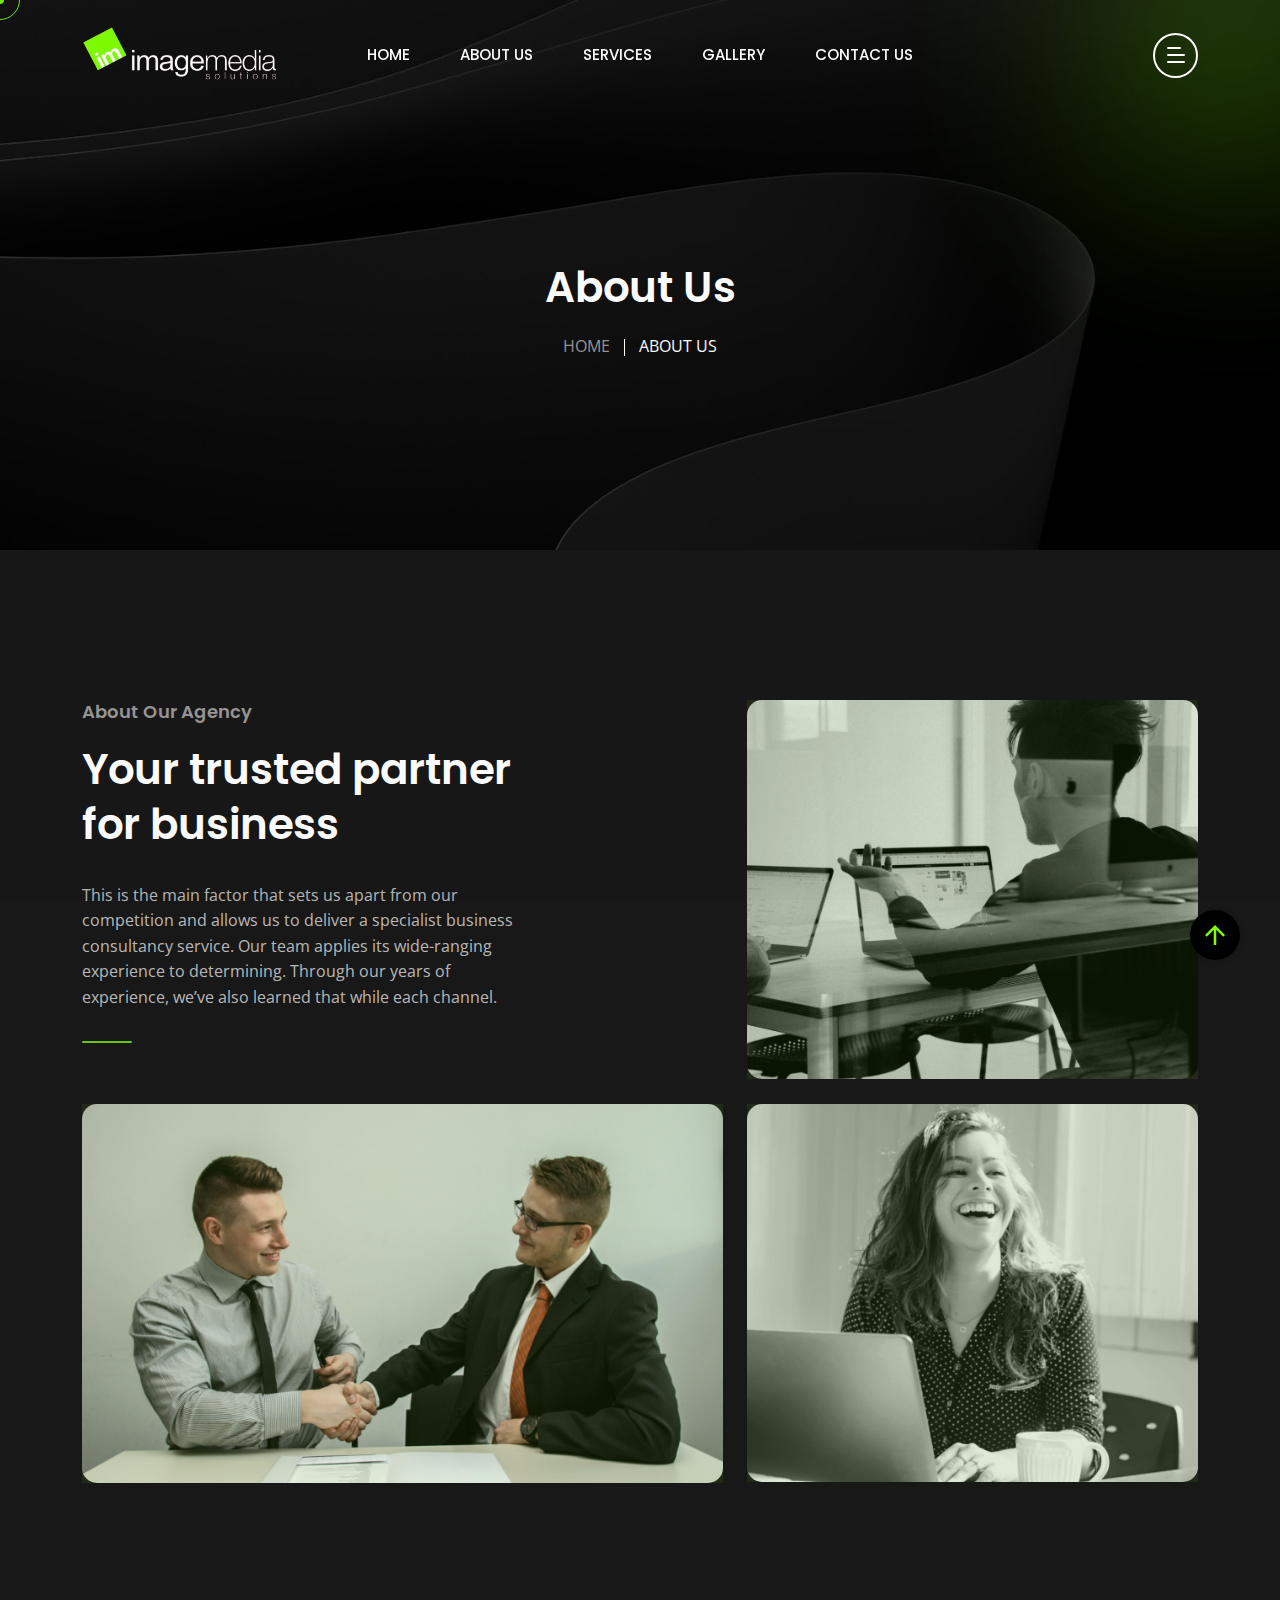
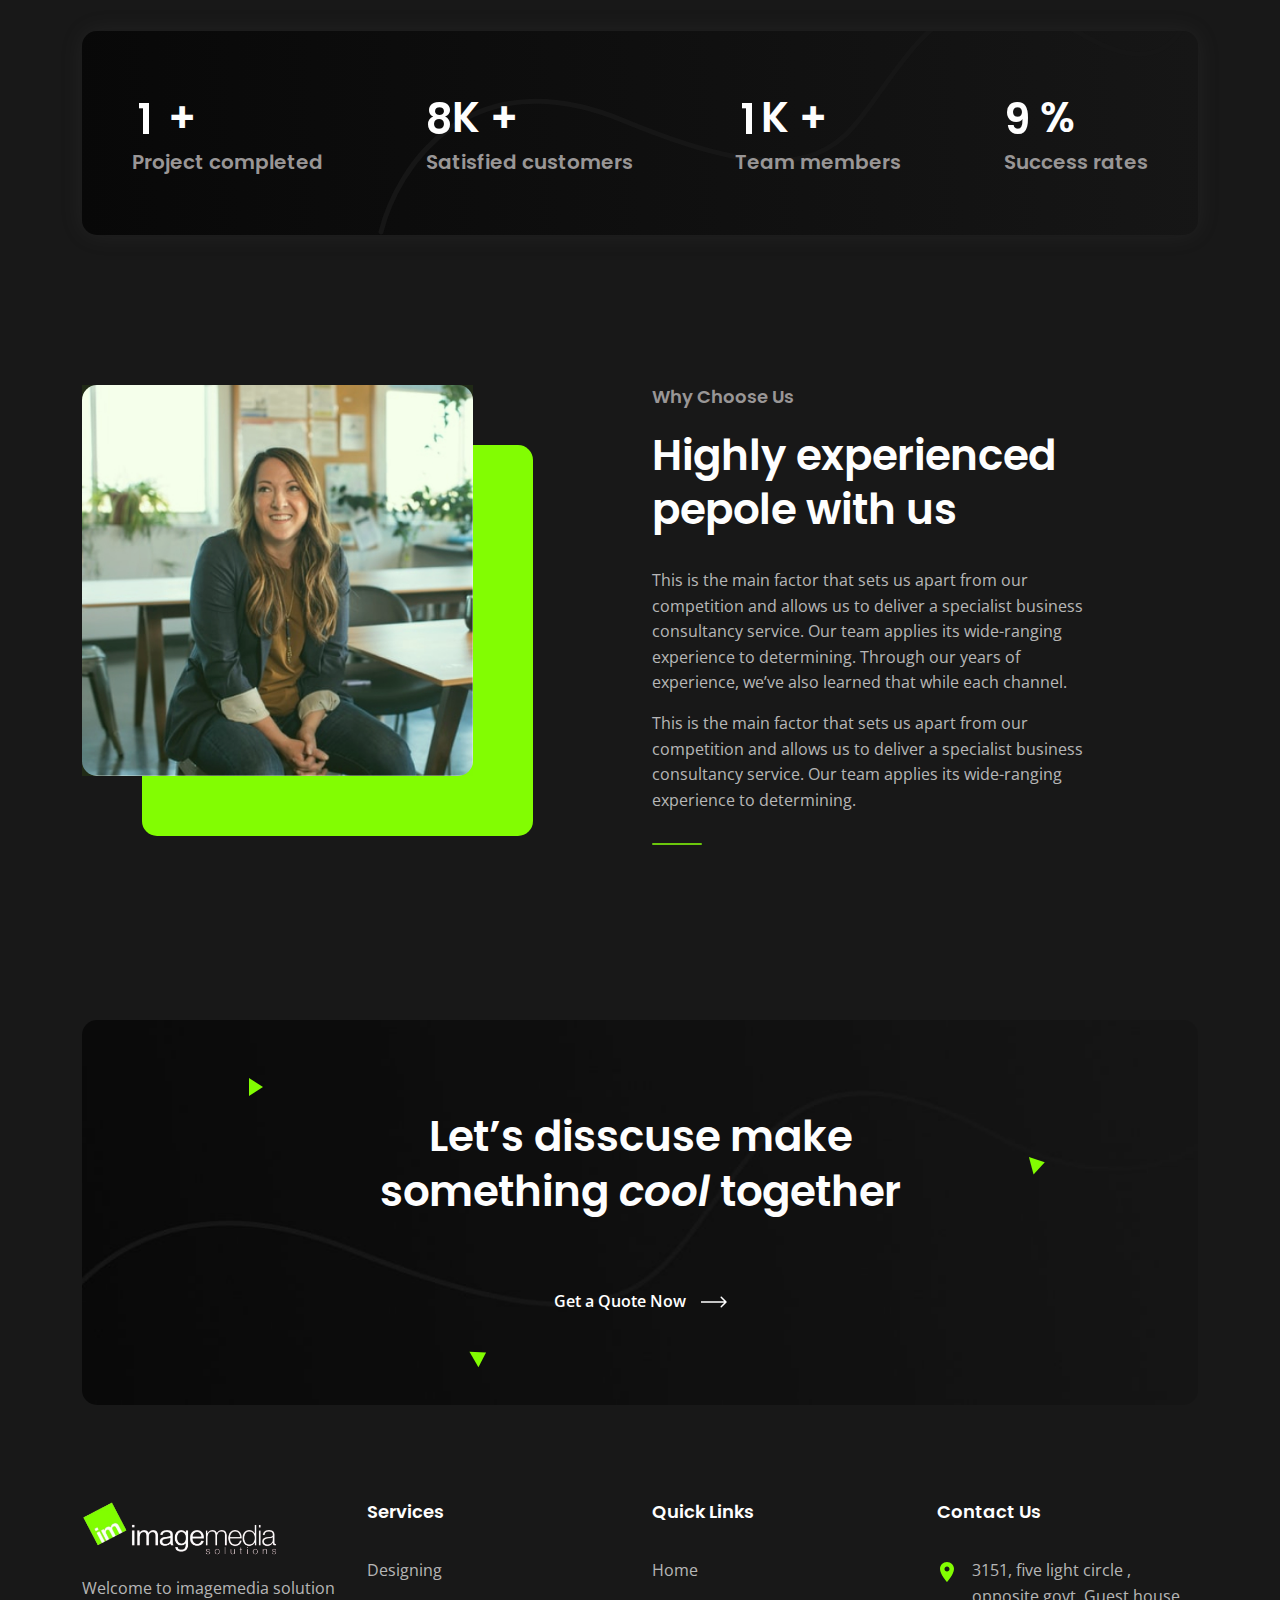
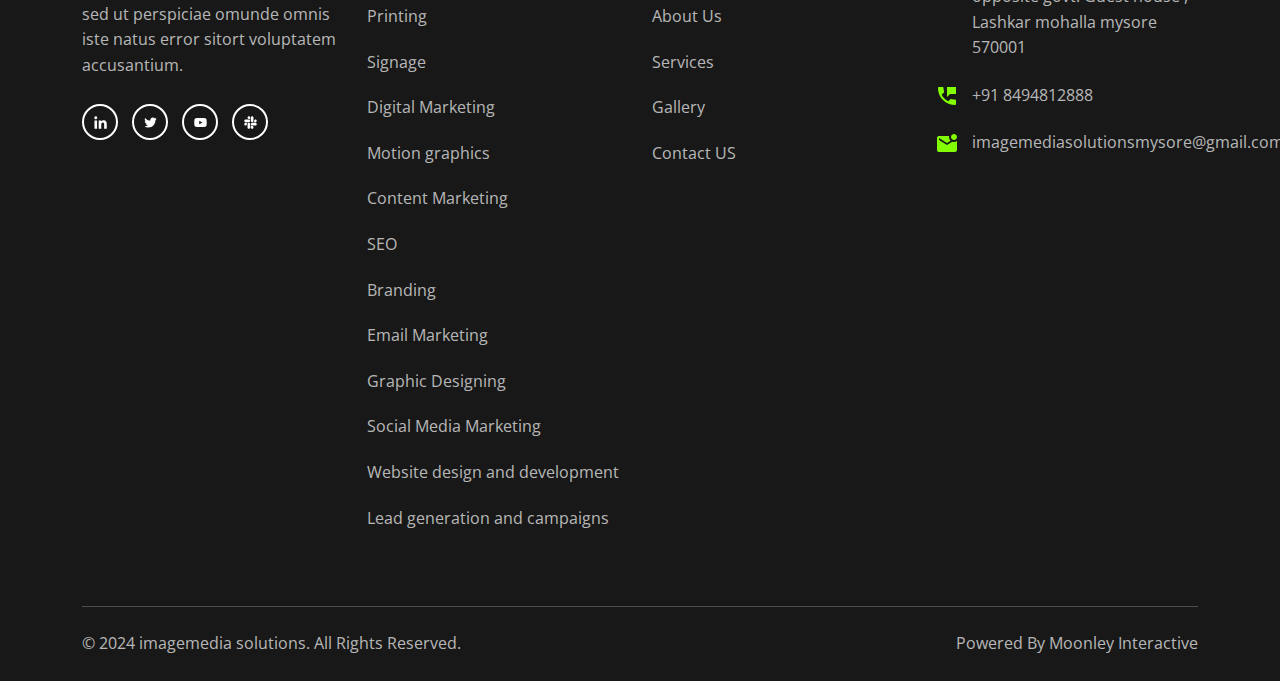
==== about.html @ ae21b02b "first commit" ====
<!DOCTYPE html>
<html class="no-js" lang="en">
  <head>
    <!-- Meta Tags -->
    <meta charset="utf-8">
    <meta http-equiv="x-ua-compatible" content="ie=edge">
    <meta name="viewport" content="width=device-width, initial-scale=1">
    <meta name="author" content="Laralink">
    <!-- Favicon Icon -->
    <link rel="icon" href="assets/img/favicon.png">
    <!-- Site Title -->
    <title>Imagemedia solution</title>
    <link rel="stylesheet" href="assets/css/plugins/bootstrap.min.css">
    <link rel="stylesheet" href="assets/css/plugins/lightgallery.min.css">
    <link rel="stylesheet" href="assets/css/plugins/slick.css">
    <link rel="stylesheet" href="assets/css/plugins/lightgallery.min.css">
    <link rel="stylesheet" href="assets/css/plugins/animate.css">
    <link rel="stylesheet" href="assets/css/style.css">
  </head>
  <body>
    <div class="cs-preloader cs-center">
      <div class="cs-preloader_in"></div>
    </div>
    <!-- Start Header Section -->
    <header class="cs-site_header cs-style1 text-uppercase cs-sticky_header">
        <div class="cs-main_header">
          <div class="container">
            <div class="cs-main_header_in">
              <div class="cs-main_header_left">
                <a class="cs-site_branding" href="index.html">
                  <img src="assets/img/logo_1.png" alt="Logo" />
                </a>
              </div>
              <div class="cs-main_header_center">
                <div class="cs-nav cs-primary_font cs-medium">
                  <ul class="cs-nav_list">
                    <li class="menu-item-children cs-mega_menu">
                      <a href="index.html">Home</a>
                    </li>
                    <li>
                      <a href="about.html">About Us</a>
                    </li>
                    <li class="menu-item-children">
                      <a href="services.html">Services</a>
                    </li>
                    <li class="menu-item-children">
                      <a href="gallery.html">Gallery</a>
                    </li>
                    <li class="menu-item-children">
                      <a href="contact-us.html">Contact Us</a>
                    </li>
                  </ul>
                </div>
              </div>
              <div class="cs-main_header_right">
                <div class="cs-toolbox">
                  <span class="cs-icon_btn">
                    <span class="cs-icon_btn_in">
                      <span></span>
                      <span></span>
                      <span></span>
                      <span></span>
                    </span>
                  </span>
                </div>
              </div>
            </div>
          </div>
        </div>
      </header>
      <div class="cs-side_header">
        <button class="cs-close"></button>
        <div class="cs-side_header_overlay"></div>
        <div class="cs-side_header_in">
          <div class="cs-side_header_shape"></div>
          <a class="cs-site_branding" href="index.html">
            <img src="assets/img/logo_1.png" alt="Logo" />
          </a>
          <div class="cs-side_header_box">
            <h2 class="cs-side_header_heading"> Do you have a project in your <br /> mind? Keep connect us. </h2>
          </div>
          <div class="cs-side_header_box">
            <h3 class="cs-side_header_title cs-primary_color">Contact Us</h3>
            <ul class="cs-contact_info cs-style1 cs-mp0">
              <li>
                <svg width="18" height="18" viewBox="0 0 18 18" fill="none" xmlns="http://www.w3.org/2000/svg">
                  <path d="M17 12.5C15.75 12.5 14.55 12.3 13.43 11.93C13.08 11.82 12.69 11.9 12.41 12.17L10.21 14.37C7.38 12.93 5.06 10.62 3.62 7.79L5.82 5.58C6.1 5.31 6.18 4.92 6.07 4.57C5.7 3.45 5.5 2.25 5.5 1C5.5 0.45 5.05 0 4.5 0H1C0.45 0 0 0.45 0 1C0 10.39 7.61 18 17 18C17.55 18 18 17.55 18 17V13.5C18 12.95 17.55 12.5 17 12.5ZM9 0V10L12 7H18V0H9Z" fill="#82FD02" />
                </svg>
                <span>+91 8494812888</span>
              </li>
              <li>
                <svg width="20" height="18" viewBox="0 0 20 18" fill="none" xmlns="http://www.w3.org/2000/svg">
                  <path d="M20 6.98V16C20 17.1 19.1 18 18 18H2C0.9 18 0 17.1 0 16V4C0 2.9 0.9 2 2 2H12.1C12.04 2.32 12 2.66 12 3C12 4.48 12.65 5.79 13.67 6.71L10 9L2 4V6L10 11L15.3 7.68C15.84 7.88 16.4 8 17 8C18.13 8 19.16 7.61 20 6.98ZM14 3C14 4.66 15.34 6 17 6C18.66 6 20 4.66 20 3C20 1.34 18.66 0 17 0C15.34 0 14 1.34 14 3Z" fill="#82FD02" />
                </svg>
                <span>imagemediasolutionsmysore@gmail.com</span>
              </li>
              <li>
                <svg width="14" height="20" viewBox="0 0 14 20" fill="none" xmlns="http://www.w3.org/2000/svg">
                  <path d="M7 0C3.13 0 0 3.13 0 7C0 12.25 7 20 7 20C7 20 14 12.25 14 7C14 3.13 10.87 0 7 0ZM7 9.5C5.62 9.5 4.5 8.38 4.5 7C4.5 5.62 5.62 4.5 7 4.5C8.38 4.5 9.5 5.62 9.5 7C9.5 8.38 8.38 9.5 7 9.5Z" fill="#82FD02" />
                </svg>
                <span>3151, five light circle , opposite govt. Guest <br /> house , Lashkar mohalla mysore 570001 </span>
              </li>
            </ul>
          </div>
          <div class="cs-side_header_box">
            <div class="cs-social_btns cs-style1">
              <a href="#" class="cs-center">
                <svg width="15" height="15" viewBox="0 0 15 15" fill="none" xmlns="http://www.w3.org/2000/svg">
                  <path d="M4.04799 13.7497H1.45647V5.4043H4.04799V13.7497ZM2.75084 4.2659C1.92215 4.2659 1.25 3.57952 1.25 2.75084C1.25 2.35279 1.40812 1.97105 1.68958 1.68958C1.97105 1.40812 2.35279 1.25 2.75084 1.25C3.14888 1.25 3.53063 1.40812 3.81209 1.68958C4.09355 1.97105 4.25167 2.35279 4.25167 2.75084C4.25167 3.57952 3.57924 4.2659 2.75084 4.2659ZM13.7472 13.7497H11.1613V9.68722C11.1613 8.71903 11.1417 7.4774 9.81389 7.4774C8.46652 7.4774 8.26004 8.5293 8.26004 9.61747V13.7497H5.67132V5.4043H8.15681V6.54269H8.19308C8.53906 5.887 9.38421 5.19503 10.6451 5.19503C13.2679 5.19503 13.75 6.92215 13.75 9.16546V13.7497H13.7472Z" fill="white"></path>
                </svg>
              </a>
              <a href="#" class="cs-center">
                <svg width="13" height="11" viewBox="0 0 13 11" fill="none" xmlns="http://www.w3.org/2000/svg">
                  <path d="M11.4651 2.95396C11.4731 3.065 11.4731 3.17606 11.4731 3.2871C11.4731 6.67383 8.89535 10.5761 4.18402 10.5761C2.73255 10.5761 1.38421 10.1557 0.25 9.42608C0.456226 9.44986 0.654494 9.4578 0.868655 9.4578C2.06629 9.4578 3.16879 9.0533 4.04918 8.36326C2.92291 8.33946 1.97906 7.60183 1.65386 6.5866C1.81251 6.61038 1.97112 6.62624 2.1377 6.62624C2.36771 6.62624 2.59774 6.59451 2.81188 6.53901C1.63802 6.30105 0.757595 5.26996 0.757595 4.02472V3.99301C1.09864 4.18336 1.49524 4.30233 1.91558 4.31818C1.22554 3.85814 0.773464 3.07294 0.773464 2.1846C0.773464 1.70872 0.900344 1.27249 1.12244 0.891774C2.38355 2.44635 4.27919 3.46156 6.40481 3.57262C6.36516 3.38226 6.34136 3.184 6.34136 2.9857C6.34136 1.57388 7.4835 0.423828 8.90323 0.423828C9.64086 0.423828 10.3071 0.733156 10.7751 1.23284C11.354 1.1218 11.9093 0.907643 12.401 0.614185C12.2106 1.20906 11.8061 1.70875 11.2748 2.02598C11.7903 1.97049 12.29 1.82769 12.75 1.62942C12.4011 2.13702 11.9648 2.5891 11.4651 2.95396V2.95396Z" fill="white"></path>
                </svg>
              </a>
              <a href="#" class="cs-center">
                <svg width="13" height="9" viewBox="0 0 13 9" fill="none" xmlns="http://www.w3.org/2000/svg">
                  <path d="M12.4888 1.48066C12.345 0.939353 11.9215 0.513038 11.3837 0.368362C10.4089 0.105469 6.5 0.105469 6.5 0.105469C6.5 0.105469 2.59116 0.105469 1.61633 0.368362C1.07853 0.513061 0.65496 0.939353 0.5112 1.48066C0.25 2.4618 0.25 4.50887 0.25 4.50887C0.25 4.50887 0.25 6.55595 0.5112 7.53709C0.65496 8.0784 1.07853 8.48695 1.61633 8.63163C2.59116 8.89452 6.5 8.89452 6.5 8.89452C6.5 8.89452 10.4088 8.89452 11.3837 8.63163C11.9215 8.48695 12.345 8.0784 12.4888 7.53709C12.75 6.55595 12.75 4.50887 12.75 4.50887C12.75 4.50887 12.75 2.4618 12.4888 1.48066V1.48066ZM5.22158 6.36746V2.65029L8.48861 4.50892L5.22158 6.36746V6.36746Z" fill="white"></path>
                </svg>
              </a>
              <a href="#" class="cs-center">
                <svg width="13" height="13" viewBox="0 0 13 13" fill="none" xmlns="http://www.w3.org/2000/svg">
                  <path d="M2.87612 8.149C2.87612 8.87165 2.28571 9.46205 1.56306 9.46205C0.840402 9.46205 0.25 8.87165 0.25 8.149C0.25 7.42634 0.840402 6.83594 1.56306 6.83594H2.87612V8.149ZM3.53795 8.149C3.53795 7.42634 4.12835 6.83594 4.851 6.83594C5.57366 6.83594 6.16406 7.42634 6.16406 8.149V11.4369C6.16406 12.1596 5.57366 12.75 4.851 12.75C4.12835 12.75 3.53795 12.1596 3.53795 11.4369V8.149ZM4.851 2.87612C4.12835 2.87612 3.53795 2.28571 3.53795 1.56306C3.53795 0.840402 4.12835 0.25 4.851 0.25C5.57366 0.25 6.16406 0.840402 6.16406 1.56306V2.87612H4.851V2.87612ZM4.851 3.53795C5.57366 3.53795 6.16406 4.12835 6.16406 4.851C6.16406 5.57366 5.57366 6.16406 4.851 6.16406H1.56306C0.840402 6.16406 0.25 5.57366 0.25 4.851C0.25 4.12835 0.840402 3.53795 1.56306 3.53795H4.851V3.53795ZM10.1239 4.851C10.1239 4.12835 10.7143 3.53795 11.4369 3.53795C12.1596 3.53795 12.75 4.12835 12.75 4.851C12.75 5.57366 12.1596 6.16406 11.4369 6.16406H10.1239V4.851V4.851ZM9.46205 4.851C9.46205 5.57366 8.87165 6.16406 8.149 6.16406C7.42634 6.16406 6.83594 5.57366 6.83594 4.851V1.56306C6.83594 0.840402 7.42634 0.25 8.149 0.25C8.87165 0.25 9.46205 0.840402 9.46205 1.56306V4.851V4.851ZM8.149 10.1239C8.87165 10.1239 9.46205 10.7143 9.46205 11.4369C9.46205 12.1596 8.87165 12.75 8.149 12.75C7.42634 12.75 6.83594 12.1596 6.83594 11.4369V10.1239H8.149ZM8.149 9.46205C7.42634 9.46205 6.83594 8.87165 6.83594 8.149C6.83594 7.42634 7.42634 6.83594 8.149 6.83594H11.4369C12.1596 6.83594 12.75 7.42634 12.75 8.149C12.75 8.87165 12.1596 9.46205 11.4369 9.46205H8.149Z" fill="white"></path>
                </svg>
              </a>
            </div>
          </div>
        </div>
      </div>
      <!-- End Header Section -->
    <!-- Start Hero -->
    <div class="cs-page_heading cs-style1 cs-center text-center cs-bg" data-src="assets/img/about_hero_bg.jpeg">
      <div class="container">
        <div class="cs-page_heading_in">
          <h1 class="cs-page_title cs-font_50 cs-white_color">About Us</h1>
          <ol class="breadcrumb text-uppercase">
            <li class="breadcrumb-item">
              <a href="index.html">Home</a>
            </li>
            <li class="breadcrumb-item active">About Us</li>
          </ol>
        </div>
      </div>
    </div>
    <!-- End Hero -->
    <div class="cs-height_150 cs-height_lg_80"></div>
    <section>
      <div class="container">
        <div class="row">
          <div class="col-xl-5 col-lg-7">
            <div class="cs-section_heading cs-style1">
              <h3 class="cs-section_subtitle">About Our Agency</h3>
              <h2 class="cs-section_title">Your trusted partner <br>for business </h2>
              <div class="cs-height_30 cs-height_lg_20"></div>
              <p class="cs-m0">This is the main factor that sets us apart from our competition and allows us to deliver a specialist business consultancy service. Our team applies its wide-ranging experience to determining. Through our years of experience, we’ve also learned that while each channel.</p>
              <div class="cs-height_30 cs-height_lg_30"></div>
              <div class="cs-separator cs-accent_bg"></div>
              <div class="cs-height_25 cs-height_lg_40"></div>
            </div>
          </div>
          <div class="col-lg-5 offset-xl-2">
            <div class="position-relative">
            <div class="cs-service_hover"></div>
            <img src="assets/img/about_img_1.jpeg" alt="" class="w-100 cs-radius_15">
            </div>
            <div class="cs-height_25 cs-height_lg_25"></div>
          </div>
          <div class="col-lg-7">
            <div class="position-relative">
            <div class="cs-service_hover"></div>
            <img src="assets/img/about_img_2.jpeg" alt="" class="w-100 cs-radius_15">
            </div>
            <div class="cs-height_25 cs-height_lg_25"></div>
          </div>
          <div class="col-lg-5">
            <div class="position-relative">
            <div class="cs-service_hover"></div>
            <img src="assets/img/about_img_3.jpeg" alt="" class="w-100 cs-radius_15">
            </div>
            <div class="cs-height_25 cs-height_lg_25"></div>
          </div>
        </div>
      </div>
    </section>
    <div class="cs-height_75 cs-height_lg_55"></div>
    <!-- Start FunFact -->
    <section>
    <div class="container">
        <div class="cs-height_150 cs-height_lg_80"></div>
        <div class="cs-funfact_wrap_2 cs-type1">
        <div class="cs-funfact_shape" data-src="assets/img/funfact_shape_bg.svg" style="background-image: url(&quot;assets/img/funfact_shape_bg.svg&quot;);"></div>
        <div class="cs-funfacts">
            <div>
            <div class="cs-funfact cs-style2">
                <div class="cs-funfact_number cs-primary_font cs-semi_bold cs-primary_color"><span data-count-to="100" class="odometer odometer-auto-theme"><div class="odometer-inside"><span class="odometer-digit"><span class="odometer-digit-spacer">8</span><span class="odometer-digit-inner"><span class="odometer-ribbon"><span class="odometer-ribbon-inner"><span class="odometer-value">1</span></span></span></span></span><span class="odometer-digit"><span class="odometer-digit-spacer">8</span><span class="odometer-digit-inner"><span class="odometer-ribbon"><span class="odometer-ribbon-inner"><span class="odometer-value">0</span></span></span></span></span><span class="odometer-digit"><span class="odometer-digit-spacer">8</span><span class="odometer-digit-inner"><span class="odometer-ribbon"><span class="odometer-ribbon-inner"><span class="odometer-value">0</span></span></span></span></span></div></span> <span class="cs-plus">+</span></div>
                <h3 class="cs-funfact_title">Project completed</h3>
            </div>
            </div>
            <div>
            <div class="cs-funfact cs-style2">
                <div class="cs-funfact_number cs-primary_font cs-semi_bold cs-primary_color"><span data-count-to="80" class="odometer odometer-auto-theme"><div class="odometer-inside"><span class="odometer-digit"><span class="odometer-digit-spacer">8</span><span class="odometer-digit-inner"><span class="odometer-ribbon"><span class="odometer-ribbon-inner"><span class="odometer-value">8</span></span></span></span></span><span class="odometer-digit"><span class="odometer-digit-spacer">8</span><span class="odometer-digit-inner"><span class="odometer-ribbon"><span class="odometer-ribbon-inner"><span class="odometer-value">0</span></span></span></span></span></div></span>K <span class="cs-plus">+</span></div>
                <h3 class="cs-funfact_title">Satisfied customers</h3>
            </div>
            </div>
            <div>
            <div class="cs-funfact cs-style2">
                <div class="cs-funfact_number cs-primary_font cs-semi_bold cs-primary_color"><span data-count-to="130" class="odometer odometer-auto-theme"><div class="odometer-inside"><span class="odometer-digit"><span class="odometer-digit-spacer">8</span><span class="odometer-digit-inner"><span class="odometer-ribbon"><span class="odometer-ribbon-inner"><span class="odometer-value">1</span></span></span></span></span><span class="odometer-digit"><span class="odometer-digit-spacer">8</span><span class="odometer-digit-inner"><span class="odometer-ribbon"><span class="odometer-ribbon-inner"><span class="odometer-value">3</span></span></span></span></span><span class="odometer-digit"><span class="odometer-digit-spacer">8</span><span class="odometer-digit-inner"><span class="odometer-ribbon"><span class="odometer-ribbon-inner"><span class="odometer-value">0</span></span></span></span></span></div></span>K <span class="cs-plus">+</span></div>
                <h3 class="cs-funfact_title">Team members</h3>
            </div>
            </div>
            <div>
            <div class="cs-funfact cs-style2">
                <div class="cs-funfact_number cs-primary_font cs-semi_bold cs-primary_color"><span data-count-to="99" class="odometer odometer-auto-theme"><div class="odometer-inside"><span class="odometer-digit"><span class="odometer-digit-spacer">8</span><span class="odometer-digit-inner"><span class="odometer-ribbon"><span class="odometer-ribbon-inner"><span class="odometer-value">9</span></span></span></span></span><span class="odometer-digit"><span class="odometer-digit-spacer">8</span><span class="odometer-digit-inner"><span class="odometer-ribbon"><span class="odometer-ribbon-inner"><span class="odometer-value">9</span></span></span></span></span></div></span> <span class="cs-plus">%</span></div>
                <h3 class="cs-funfact_title">Success rates</h3>
            </div>
            </div>
        </div>
        </div>
    </div>
      </section>
    <!-- End FunFact -->
    <div class="cs-height_150 cs-height_lg_80"></div>
    <!-- Start Why Choose -->
    <section>
      <div class="container">
        <div class="row">
          <div class="col-xl-5 col-lg-6">
            <div class="cs-image_layer cs-style1">
              <div class="cs-image_layer_in">
                <img src="assets/img/about_img_4.jpeg" alt="Image" class="w-100 cs-radius_15">
                <div class="cs-service_hover"></div>
              </div>
            </div>
            <div class="cs-height_0 cs-height_lg_40"></div>
          </div>
          <div class="col-xl-5 offset-xl-1 col-lg-6">
            <div class="cs-section_heading cs-style1">
              <h3 class="cs-section_subtitle">Why Choose Us</h3>
              <h2 class="cs-section_title">Highly experienced pepole with us</h2>
              <div class="cs-height_30 cs-height_lg_20"></div>
              <p class="cs-m0">This is the main factor that sets us apart from our competition and allows us to deliver a specialist business consultancy service. Our team applies its wide-ranging experience to determining. Through our years of experience, we’ve also learned that while each channel.</p>
              <div class="cs-height_15 cs-height_lg_15"></div>
              <p class="cs-m0">This is the main factor that sets us apart from our competition and allows us to deliver a specialist business consultancy service. Our team applies its wide-ranging experience to determining.</p>
              <div class="cs-height_30 cs-height_lg_30"></div>
              <div class="cs-separator cs-accent_bg"></div>
              <div class="cs-height_25 cs-height_lg_0"></div>
            </div>
          </div>
        </div>
      </div>
    </section>
    <!-- End Why Choose -->
    <div class="cs-height_150 cs-height_lg_80"></div>
    <!-- Start CTA -->
    <section>
      <div class="container">
        <div class="cs-cta cs-style1 cs-bg text-center cs-shape_wrap_1 cs-position_1" data-src="assets/img/cta_bg.jpeg">
          <div class="cs-shape_1"></div>
          <div class="cs-shape_1"></div>
          <div class="cs-shape_1"></div>
          <div class="cs-cta_in">
            <h2 class="cs-cta_title cs-semi_bold cs-m0">Let’s disscuse make <br>something <i>cool</i> together </h2>
            <div class="cs-height_70 cs-height_lg_30"></div>
            <a href="contact.html" class="cs-text_btn">
              <span>Get a Quote Now</span>
              <svg width="26" height="12" viewBox="0 0 26 12" fill="none" xmlns="http://www.w3.org/2000/svg">
                <path d="M25.5307 6.53033C25.8236 6.23744 25.8236 5.76256 25.5307 5.46967L20.7577 0.696699C20.4648 0.403806 19.99 0.403806 19.6971 0.696699C19.4042 0.989593 19.4042 1.46447 19.6971 1.75736L23.9397 6L19.6971 10.2426C19.4042 10.5355 19.4042 11.0104 19.6971 11.3033C19.99 11.5962 20.4648 11.5962 20.7577 11.3033L25.5307 6.53033ZM0.000366211 6.75H25.0004V5.25H0.000366211V6.75Z" fill="currentColor" />
              </svg>
            </a>
          </div>
        </div>
      </div>
    </section>
    <!-- End CTA -->
    <!-- Start Footer -->
    <footer class="cs-fooer">
        <div class="cs-fooer_main">
          <div class="container">
            <div class="row">
              <div class="col-lg-3 col-sm-6">
                <div class="cs-footer_item">
                  <div class="cs-site_branding">
                    <img class="img-fluid" src="assets/img/logo_1.png" alt="" />
                    <p class="mt-3"> Welcome to imagemedia solution sed ut perspiciae omunde omnis iste natus error sitort voluptatem accusantium. </p>
                  </div>
                  <div class="cs-social_btns cs-style1 mt-1">
                    <a href="#" class="cs-center">
                      <svg width="15" height="15" viewBox="0 0 15 15" fill="none" xmlns="http://www.w3.org/2000/svg">
                        <path d="M4.04799 13.7497H1.45647V5.4043H4.04799V13.7497ZM2.75084 4.2659C1.92215 4.2659 1.25 3.57952 1.25 2.75084C1.25 2.35279 1.40812 1.97105 1.68958 1.68958C1.97105 1.40812 2.35279 1.25 2.75084 1.25C3.14888 1.25 3.53063 1.40812 3.81209 1.68958C4.09355 1.97105 4.25167 2.35279 4.25167 2.75084C4.25167 3.57952 3.57924 4.2659 2.75084 4.2659ZM13.7472 13.7497H11.1613V9.68722C11.1613 8.71903 11.1417 7.4774 9.81389 7.4774C8.46652 7.4774 8.26004 8.5293 8.26004 9.61747V13.7497H5.67132V5.4043H8.15681V6.54269H8.19308C8.53906 5.887 9.38421 5.19503 10.6451 5.19503C13.2679 5.19503 13.75 6.92215 13.75 9.16546V13.7497H13.7472Z" fill="white" />
                      </svg>
                    </a>
                    <a href="#" class="cs-center">
                      <svg width="13" height="11" viewBox="0 0 13 11" fill="none" xmlns="http://www.w3.org/2000/svg">
                        <path d="M11.4651 2.95396C11.4731 3.065 11.4731 3.17606 11.4731 3.2871C11.4731 6.67383 8.89535 10.5761 4.18402 10.5761C2.73255 10.5761 1.38421 10.1557 0.25 9.42608C0.456226 9.44986 0.654494 9.4578 0.868655 9.4578C2.06629 9.4578 3.16879 9.0533 4.04918 8.36326C2.92291 8.33946 1.97906 7.60183 1.65386 6.5866C1.81251 6.61038 1.97112 6.62624 2.1377 6.62624C2.36771 6.62624 2.59774 6.59451 2.81188 6.53901C1.63802 6.30105 0.757595 5.26996 0.757595 4.02472V3.99301C1.09864 4.18336 1.49524 4.30233 1.91558 4.31818C1.22554 3.85814 0.773464 3.07294 0.773464 2.1846C0.773464 1.70872 0.900344 1.27249 1.12244 0.891774C2.38355 2.44635 4.27919 3.46156 6.40481 3.57262C6.36516 3.38226 6.34136 3.184 6.34136 2.9857C6.34136 1.57388 7.4835 0.423828 8.90323 0.423828C9.64086 0.423828 10.3071 0.733156 10.7751 1.23284C11.354 1.1218 11.9093 0.907643 12.401 0.614185C12.2106 1.20906 11.8061 1.70875 11.2748 2.02598C11.7903 1.97049 12.29 1.82769 12.75 1.62942C12.4011 2.13702 11.9648 2.5891 11.4651 2.95396V2.95396Z" fill="white" />
                      </svg>
                    </a>
                    <a href="#" class="cs-center">
                      <svg width="13" height="9" viewBox="0 0 13 9" fill="none" xmlns="http://www.w3.org/2000/svg">
                        <path d="M12.4888 1.48066C12.345 0.939353 11.9215 0.513038 11.3837 0.368362C10.4089 0.105469 6.5 0.105469 6.5 0.105469C6.5 0.105469 2.59116 0.105469 1.61633 0.368362C1.07853 0.513061 0.65496 0.939353 0.5112 1.48066C0.25 2.4618 0.25 4.50887 0.25 4.50887C0.25 4.50887 0.25 6.55595 0.5112 7.53709C0.65496 8.0784 1.07853 8.48695 1.61633 8.63163C2.59116 8.89452 6.5 8.89452 6.5 8.89452C6.5 8.89452 10.4088 8.89452 11.3837 8.63163C11.9215 8.48695 12.345 8.0784 12.4888 7.53709C12.75 6.55595 12.75 4.50887 12.75 4.50887C12.75 4.50887 12.75 2.4618 12.4888 1.48066V1.48066ZM5.22158 6.36746V2.65029L8.48861 4.50892L5.22158 6.36746V6.36746Z" fill="white" />
                      </svg>
                    </a>
                    <a href="#" class="cs-center">
                      <svg width="13" height="13" viewBox="0 0 13 13" fill="none" xmlns="http://www.w3.org/2000/svg">
                        <path d="M2.87612 8.149C2.87612 8.87165 2.28571 9.46205 1.56306 9.46205C0.840402 9.46205 0.25 8.87165 0.25 8.149C0.25 7.42634 0.840402 6.83594 1.56306 6.83594H2.87612V8.149ZM3.53795 8.149C3.53795 7.42634 4.12835 6.83594 4.851 6.83594C5.57366 6.83594 6.16406 7.42634 6.16406 8.149V11.4369C6.16406 12.1596 5.57366 12.75 4.851 12.75C4.12835 12.75 3.53795 12.1596 3.53795 11.4369V8.149ZM4.851 2.87612C4.12835 2.87612 3.53795 2.28571 3.53795 1.56306C3.53795 0.840402 4.12835 0.25 4.851 0.25C5.57366 0.25 6.16406 0.840402 6.16406 1.56306V2.87612H4.851V2.87612ZM4.851 3.53795C5.57366 3.53795 6.16406 4.12835 6.16406 4.851C6.16406 5.57366 5.57366 6.16406 4.851 6.16406H1.56306C0.840402 6.16406 0.25 5.57366 0.25 4.851C0.25 4.12835 0.840402 3.53795 1.56306 3.53795H4.851V3.53795ZM10.1239 4.851C10.1239 4.12835 10.7143 3.53795 11.4369 3.53795C12.1596 3.53795 12.75 4.12835 12.75 4.851C12.75 5.57366 12.1596 6.16406 11.4369 6.16406H10.1239V4.851V4.851ZM9.46205 4.851C9.46205 5.57366 8.87165 6.16406 8.149 6.16406C7.42634 6.16406 6.83594 5.57366 6.83594 4.851V1.56306C6.83594 0.840402 7.42634 0.25 8.149 0.25C8.87165 0.25 9.46205 0.840402 9.46205 1.56306V4.851V4.851ZM8.149 10.1239C8.87165 10.1239 9.46205 10.7143 9.46205 11.4369C9.46205 12.1596 8.87165 12.75 8.149 12.75C7.42634 12.75 6.83594 12.1596 6.83594 11.4369V10.1239H8.149ZM8.149 9.46205C7.42634 9.46205 6.83594 8.87165 6.83594 8.149C6.83594 7.42634 7.42634 6.83594 8.149 6.83594H11.4369C12.1596 6.83594 12.75 7.42634 12.75 8.149C12.75 8.87165 12.1596 9.46205 11.4369 9.46205H8.149Z" fill="white" />
                      </svg>
                    </a>
                  </div>
                </div>
              </div>
              <div class="col-lg-3 col-sm-6">
                <div class="cs-footer_item">
                  <h2 class="cs-widget_title">Services</h2>
                  <ul class="cs-menu_widget cs-mp0">
                    <li>
                      <a href="#">Designing</a>
                    </li>
                    <li>
                      <a href="#">Printing</a>
                    </li>
                    <li>
                      <a href="#">Signage</a>
                    </li>
                    <li>
                      <a href="#">Digital Marketing</a>
                    </li>
                    <li>
                      <a href="#">Motion graphics</a>
                    </li>
                    <li>
                      <a href="#">Content Marketing</a>
                    </li>
                    <li>
                      <a href="#">SEO</a>
                    </li>
                    <li>
                      <a href="#">Branding</a>
                    </li>
                    <li>
                      <a href="#">Email Marketing</a>
                    </li>
                    <li>
                      <a href="#">Graphic Designing</a>
                    </li>
                    <li>
                      <a href="#">Social Media Marketing</a>
                    </li>
                    <li>
                      <a href="#">Website design and development</a>
                    </li>
                    <li>
                      <a href="#">Lead generation and campaigns</a>
                    </li>
                  </ul>
                </div>
              </div>
              <div class="col-lg-3 col-sm-6">
                  <div class="cs-footer_item">
                    <h2 class="cs-widget_title">Quick Links</h2>
                    <ul class="cs-menu_widget cs-mp0">
                      <li>
                        <a href="index.html">Home</a>
                      </li>
                      <li>
                        <a href="about-us.html">About Us</a>
                      </li>
                      <li>
                        <a href="services.html">Services</a>
                      </li>
                      <li>
                        <a href="gallery.html">Gallery</a>
                      </li>
                      <li>
                          <a href="contact-us.html">Contact US</a>
                        </li>
                    </ul>
                  </div>
                </div>
              <div class="col-lg-3 col-sm-6">
                  <div class="cs-footer_item">
                    <h2 class="cs-widget_title">Contact Us</h2>
                    <ul class="cs-contact_info cs-style1 cs-mp0">
                      <li>
                        <svg width="14" height="20" viewBox="0 0 14 20" fill="none" xmlns="http://www.w3.org/2000/svg">
                          <path d="M7 0C3.13 0 0 3.13 0 7C0 12.25 7 20 7 20C7 20 14 12.25 14 7C14 3.13 10.87 0 7 0ZM7 9.5C5.62 9.5 4.5 8.38 4.5 7C4.5 5.62 5.62 4.5 7 4.5C8.38 4.5 9.5 5.62 9.5 7C9.5 8.38 8.38 9.5 7 9.5Z" fill="#82FD02"></path>
                        </svg>
                        <span>3151, five light circle , opposite govt. Guest house , Lashkar mohalla mysore 570001 </span>
                      </li>
                      <li>
                        <svg width="18" height="18" viewBox="0 0 18 18" fill="none" xmlns="http://www.w3.org/2000/svg">
                          <path d="M17 12.5C15.75 12.5 14.55 12.3 13.43 11.93C13.08 11.82 12.69 11.9 12.41 12.17L10.21 14.37C7.38 12.93 5.06 10.62 3.62 7.79L5.82 5.58C6.1 5.31 6.18 4.92 6.07 4.57C5.7 3.45 5.5 2.25 5.5 1C5.5 0.45 5.05 0 4.5 0H1C0.45 0 0 0.45 0 1C0 10.39 7.61 18 17 18C17.55 18 18 17.55 18 17V13.5C18 12.95 17.55 12.5 17 12.5ZM9 0V10L12 7H18V0H9Z" fill="#82FD02"></path>
                        </svg>
                        <span>+91 8494812888</span>
                      </li>
                      <li>
                        <svg width="20" height="18" viewBox="0 0 20 18" fill="none" xmlns="http://www.w3.org/2000/svg">
                          <path d="M20 6.98V16C20 17.1 19.1 18 18 18H2C0.9 18 0 17.1 0 16V4C0 2.9 0.9 2 2 2H12.1C12.04 2.32 12 2.66 12 3C12 4.48 12.65 5.79 13.67 6.71L10 9L2 4V6L10 11L15.3 7.68C15.84 7.88 16.4 8 17 8C18.13 8 19.16 7.61 20 6.98ZM14 3C14 4.66 15.34 6 17 6C18.66 6 20 4.66 20 3C20 1.34 18.66 0 17 0C15.34 0 14 1.34 14 3Z" fill="#82FD02"></path>
                        </svg>
                        <span>imagemediasolutionsmysore@gmail.com</span>
                      </li>
                    </ul>
                  </div>
                </div>
            </div>
          </div>
        </div>
        <div class="container">
          <div class="cs-bottom_footer">
            <div class="cs-bottom_footer_left">
              <div class="cs-copyright">© 2024 imagemedia solutions. All Rights Reserved.</div>
            </div>
            <div class="cs-bottom_footer_right">
              <ul class="cs-footer_links cs-mp0">
                <li>
                  <a href="#">Powered By Moonley Interactive</a>
                </li>
              </ul>
            </div>
          </div>
        </div>
      </footer>
      <!-- End Footer -->
    <span class="cs-scrollup">
      <svg width="20" height="20" viewBox="0 0 20 20" fill="none" xmlns="http://www.w3.org/2000/svg">
        <path d="M0 10L1.7625 11.7625L8.75 4.7875V20H11.25V4.7875L18.225 11.775L20 10L10 0L0 10Z" fill="currentColor" />
      </svg>
    </span>

    <!-- Script -->
    <script src="assets/js/plugins/jquery-3.6.0.min.js"></script>
    <script src="assets/js/plugins/isotope.pkg.min.js"></script>
    <script src="assets/js/plugins/jquery.slick.min.js"></script>
    <script src="assets/js/plugins/jquery.counter.min.js"></script>
    <script src="assets/js/plugins/lightgallery.min.js"></script>
    <script src="assets/js/plugins/wow.min.js"></script>
    <script src="assets/js/plugins/gsap.min.js"></script>
    <script src="assets/js/main.js"></script>
  </body>
</html>
---- assets/css/plugins/lightgallery.min.css ----
.lg-sub-html,
.lg-toolbar {
  background-color: transparent;
}
@font-face {
  font-family: lg;
  src: url(../../fonts/lg.eot?n1z373);
  src: url(../../fonts/lg.eot?#iefixn1z373) format("embedded-opentype"),
    url(../../fonts/lg.woff?n1z373) format("woff"),
    url(../../fonts/lg.ttf?n1z373) format("truetype"),
    url(../../fonts/lg.svg?n1z373#lg) format("svg");
  font-weight: 400;
  font-style: normal;
}
.lg-icon {
  font-family: lg;
  speak: none;
  font-style: normal;
  font-weight: 400;
  font-variant: normal;
  text-transform: none;
  line-height: 1;
  -webkit-font-smoothing: antialiased;
  -moz-osx-font-smoothing: grayscale;
}
.lg-actions .lg-next,
.lg-actions .lg-prev {
  background-color: transparent;
  border-radius: 2px;
  color: #111;
  cursor: pointer;
  display: block;
  font-size: 22px;
  margin-top: -10px;
  padding: 8px 10px 9px;
  position: absolute;
  top: 50%;
  z-index: 1080;
  border: none;
  outline: 0;
}
.lg-actions .lg-next.disabled,
.lg-actions .lg-prev.disabled {
  pointer-events: none;
  opacity: 0.5;
}
.lg-actions .lg-next:hover,
.lg-actions .lg-prev:hover {
  color: rgba(17, 17, 17, 0.7);
}
.lg-actions .lg-next {
  right: 20px;
}
.lg-actions .lg-next:before {
  content: "\e095";
}
.lg-actions .lg-prev {
  left: 20px;
}
.lg-actions .lg-prev:after {
  content: "\e094";
}
@-webkit-keyframes lg-right-end {
  0%,
  100% {
    left: 0;
  }
  50% {
    left: -30px;
  }
}
@-moz-keyframes lg-right-end {
  0%,
  100% {
    left: 0;
  }
  50% {
    left: -30px;
  }
}
@-ms-keyframes lg-right-end {
  0%,
  100% {
    left: 0;
  }
  50% {
    left: -30px;
  }
}
@keyframes lg-right-end {
  0%,
  100% {
    left: 0;
  }
  50% {
    left: -30px;
  }
}
@-webkit-keyframes lg-left-end {
  0%,
  100% {
    left: 0;
  }
  50% {
    left: 30px;
  }
}
@-moz-keyframes lg-left-end {
  0%,
  100% {
    left: 0;
  }
  50% {
    left: 30px;
  }
}
@-ms-keyframes lg-left-end {
  0%,
  100% {
    left: 0;
  }
  50% {
    left: 30px;
  }
}
@keyframes lg-left-end {
  0%,
  100% {
    left: 0;
  }
  50% {
    left: 30px;
  }
}
.lg-outer.lg-right-end .lg-object {
  -webkit-animation: lg-right-end 0.3s;
  -o-animation: lg-right-end 0.3s;
  animation: lg-right-end 0.3s;
  position: relative;
}
.lg-outer.lg-left-end .lg-object {
  -webkit-animation: lg-left-end 0.3s;
  -o-animation: lg-left-end 0.3s;
  animation: lg-left-end 0.3s;
  position: relative;
}
.lg-toolbar {
  z-index: 1082;
  left: 0;
  position: absolute;
  top: 0;
  width: 100%;
}
.lg-toolbar .lg-icon {
  color: #111;
  cursor: pointer;
  float: right;
  font-size: 24px;
  height: 47px;
  line-height: 27px;
  padding: 10px 0;
  text-align: center;
  width: 45px;
  text-decoration: none !important;
  outline: 0;
  -webkit-transition: color 0.2s linear;
  -o-transition: color 0.2s linear;
  transition: color 0.2s linear;
}
.lg-toolbar .lg-icon:hover {
  color: rgba(17, 17, 17, 0.7);
}
.lg-toolbar .lg-close:after {
  content: "\e070";
}
.lg-toolbar .lg-download:after {
  content: "\e0f2";
}
.lg-sub-html {
  bottom: 0;
  color: #eee;
  font-size: 16px;
  left: 0;
  padding: 10px 40px;
  position: fixed;
  right: 0;
  text-align: center;
  z-index: 1080;
}
.lg-sub-html h4 {
  margin: 0;
  font-size: 13px;
  font-weight: 700;
}
.lg-sub-html p {
  font-size: 12px;
  margin: 5px 0 0;
}
#lg-counter {
  color: #111;
  display: inline-block;
  font-size: 14px;
  font-weight: 500;
  padding-left: 20px;
  padding-top: 12px;
  vertical-align: middle;
}
.lg-next,
.lg-prev,
.lg-toolbar {
  opacity: 1;
  -webkit-transition: -webkit-transform 0.35s cubic-bezier(0, 0, 0.25, 1) 0s,
    opacity 0.35s cubic-bezier(0, 0, 0.25, 1) 0s, color 0.2s linear;
  -moz-transition: -moz-transform 0.35s cubic-bezier(0, 0, 0.25, 1) 0s,
    opacity 0.35s cubic-bezier(0, 0, 0.25, 1) 0s, color 0.2s linear;
  -o-transition: -o-transform 0.35s cubic-bezier(0, 0, 0.25, 1) 0s,
    opacity 0.35s cubic-bezier(0, 0, 0.25, 1) 0s, color 0.2s linear;
  transition: transform 0.35s cubic-bezier(0, 0, 0.25, 1) 0s,
    opacity 0.35s cubic-bezier(0, 0, 0.25, 1) 0s, color 0.2s linear;
}
.lg-hide-items .lg-prev {
  opacity: 0;
  -webkit-transform: translate3d(-10px, 0, 0);
  transform: translate3d(-10px, 0, 0);
}
.lg-hide-items .lg-next {
  opacity: 0;
  -webkit-transform: translate3d(10px, 0, 0);
  transform: translate3d(10px, 0, 0);
}
.lg-hide-items .lg-toolbar {
  opacity: 0;
  -webkit-transform: translate3d(0, -10px, 0);
  transform: translate3d(0, -10px, 0);
}
body:not(.lg-from-hash) .lg-outer.lg-start-zoom .lg-object {
  -webkit-transform: scale3d(0.5, 0.5, 0.5);
  transform: scale3d(0.5, 0.5, 0.5);
  opacity: 0;
  -webkit-transition: -webkit-transform 250ms cubic-bezier(0, 0, 0.25, 1) 0s,
    opacity 250ms cubic-bezier(0, 0, 0.25, 1) !important;
  -moz-transition: -moz-transform 250ms cubic-bezier(0, 0, 0.25, 1) 0s,
    opacity 250ms cubic-bezier(0, 0, 0.25, 1) !important;
  -o-transition: -o-transform 250ms cubic-bezier(0, 0, 0.25, 1) 0s,
    opacity 250ms cubic-bezier(0, 0, 0.25, 1) !important;
  transition: transform 250ms cubic-bezier(0, 0, 0.25, 1) 0s,
    opacity 250ms cubic-bezier(0, 0, 0.25, 1) !important;
  -webkit-transform-origin: 50% 50%;
  -moz-transform-origin: 50% 50%;
  -ms-transform-origin: 50% 50%;
  transform-origin: 50% 50%;
}
body:not(.lg-from-hash)
  .lg-outer.lg-start-zoom
  .lg-item.lg-complete
  .lg-object {
  -webkit-transform: scale3d(1, 1, 1);
  transform: scale3d(1, 1, 1);
  opacity: 1;
}
.lg-outer .lg-thumb-outer {
  background-color: #0d0a0a;
  bottom: 0;
  position: absolute;
  width: 100%;
  z-index: 1080;
  max-height: 350px;
  -webkit-transform: translate3d(0, 100%, 0);
  transform: translate3d(0, 100%, 0);
  -webkit-transition: -webkit-transform 0.25s cubic-bezier(0, 0, 0.25, 1) 0s;
  -moz-transition: -moz-transform 0.25s cubic-bezier(0, 0, 0.25, 1) 0s;
  -o-transition: -o-transform 0.25s cubic-bezier(0, 0, 0.25, 1) 0s;
  transition: transform 0.25s cubic-bezier(0, 0, 0.25, 1) 0s;
}
.lg-outer .lg-thumb-outer.lg-grab .lg-thumb-item {
  cursor: -webkit-grab;
  cursor: -moz-grab;
  cursor: -o-grab;
  cursor: -ms-grab;
  cursor: grab;
}
.lg-outer .lg-thumb-outer.lg-grabbing .lg-thumb-item {
  cursor: move;
  cursor: -webkit-grabbing;
  cursor: -moz-grabbing;
  cursor: -o-grabbing;
  cursor: -ms-grabbing;
  cursor: grabbing;
}
.lg-outer .lg-thumb-outer.lg-dragging .lg-thumb {
  -webkit-transition-duration: 0s !important;
  transition-duration: 0s !important;
}
.lg-outer.lg-thumb-open .lg-thumb-outer {
  -webkit-transform: translate3d(0, 0, 0);
  transform: translate3d(0, 0, 0);
}
.lg-outer .lg-thumb {
  padding: 10px 0;
  height: 100%;
  margin-bottom: -5px;
}
.lg-outer .lg-thumb-item {
  cursor: pointer;
  float: left;
  overflow: hidden;
  height: 100%;
  border: 2px solid #fff;
  border-radius: 4px;
  margin-bottom: 5px;
}
@media (min-width: 1025px) {
  .lg-outer .lg-thumb-item {
    -webkit-transition: border-color 0.25s ease;
    -o-transition: border-color 0.25s ease;
    transition: border-color 0.25s ease;
  }
}
.lg-outer .lg-thumb-item.active,
.lg-outer .lg-thumb-item:hover {
  border-color: #a90707;
}
.lg-outer .lg-thumb-item img {
  width: 100%;
  height: 100%;
  object-fit: cover;
  border-radius: 2px;
}
.lg-outer.lg-has-thumb .lg-item {
  padding-bottom: 120px;
}
.lg-outer.lg-can-toggle .lg-item {
  padding-bottom: 0;
}
.lg-outer.lg-pull-caption-up .lg-sub-html {
  -webkit-transition: bottom 0.25s ease;
  -o-transition: bottom 0.25s ease;
  transition: bottom 0.25s ease;
}
.lg-outer.lg-pull-caption-up.lg-thumb-open .lg-sub-html {
  bottom: 100px;
}
.lg-outer .lg-toogle-thumb {
  background-color: #0d0a0a;
  border-radius: 2px 2px 0 0;
  color: #999;
  cursor: pointer;
  font-size: 24px;
  height: 39px;
  line-height: 27px;
  padding: 5px 0;
  position: absolute;
  right: 20px;
  text-align: center;
  top: -39px;
  width: 50px;
}
.lg-outer .lg-toogle-thumb:hover,
.lg-outer.lg-dropdown-active #lg-share {
  color: #fff;
}
.lg-outer .lg-toogle-thumb:after {
  content: "\e1ff";
}
.lg-outer .lg-video-cont {
  display: inline-block;
  vertical-align: middle;
  max-width: 1140px;
  max-height: 100%;
  width: 100%;
  padding: 0 5px;
}
.lg-outer .lg-video {
  width: 100%;
  height: 0;
  padding-bottom: 56.25%;
  overflow: hidden;
  position: relative;
}
.lg-outer .lg-video .lg-object {
  display: inline-block;
  position: absolute;
  top: 0;
  left: 0;
  width: 100% !important;
  height: 100% !important;
}
.lg-outer .lg-video .lg-video-play {
  width: 84px;
  height: 59px;
  position: absolute;
  left: 50%;
  top: 50%;
  margin-left: -42px;
  margin-top: -30px;
  z-index: 1080;
  cursor: pointer;
}
.lg-outer .lg-has-iframe .lg-video {
  -webkit-overflow-scrolling: touch;
  overflow: auto;
}
.lg-outer .lg-has-vimeo .lg-video-play {
  background: url(../img/vimeo-play.png) no-repeat;
}
.lg-outer .lg-has-vimeo:hover .lg-video-play {
  background: url(../img/vimeo-play.png) 0 -58px no-repeat;
}
.lg-outer .lg-has-html5 .lg-video-play {
  background: url(../img/video-play.png) no-repeat;
  height: 64px;
  margin-left: -32px;
  margin-top: -32px;
  width: 64px;
  opacity: 0.8;
}
.lg-outer .lg-has-html5:hover .lg-video-play {
  opacity: 1;
}
.lg-outer .lg-has-youtube .lg-video-play {
  background: url(../img/youtube-play.png) no-repeat;
}
.lg-outer .lg-has-youtube:hover .lg-video-play {
  background: url(../img/youtube-play.png) 0 -60px no-repeat;
}
.lg-outer .lg-video-object {
  width: 100% !important;
  height: 100% !important;
  position: absolute;
  top: 0;
  left: 0;
}
.lg-outer .lg-has-video .lg-video-object {
  visibility: hidden;
}
.lg-outer .lg-has-video.lg-video-playing .lg-object,
.lg-outer .lg-has-video.lg-video-playing .lg-video-play {
  display: none;
}
.lg-outer .lg-has-video.lg-video-playing .lg-video-object {
  visibility: visible;
}
.lg-progress-bar {
  background-color: #333;
  height: 5px;
  left: 0;
  position: absolute;
  top: 0;
  width: 100%;
  z-index: 1083;
  opacity: 0;
  -webkit-transition: opacity 80ms ease 0s;
  -moz-transition: opacity 80ms ease 0s;
  -o-transition: opacity 80ms ease 0s;
  transition: opacity 80ms ease 0s;
}
.lg-progress-bar .lg-progress {
  background-color: #a90707;
  height: 5px;
  width: 0;
}
.lg-progress-bar.lg-start .lg-progress {
  width: 100%;
}
.lg-show-autoplay .lg-progress-bar {
  opacity: 1;
}
.lg-autoplay-button:after {
  content: "\e01d";
}
.lg-show-autoplay .lg-autoplay-button:after {
  content: "\e01a";
}
.lg-outer.lg-css3.lg-zoom-dragging .lg-item.lg-complete.lg-zoomable .lg-image,
.lg-outer.lg-css3.lg-zoom-dragging
  .lg-item.lg-complete.lg-zoomable
  .lg-img-wrap {
  -webkit-transition-duration: 0s;
  transition-duration: 0s;
}
.lg-outer.lg-use-transition-for-zoom
  .lg-item.lg-complete.lg-zoomable
  .lg-img-wrap {
  -webkit-transition: -webkit-transform 0.3s cubic-bezier(0, 0, 0.25, 1) 0s;
  -moz-transition: -moz-transform 0.3s cubic-bezier(0, 0, 0.25, 1) 0s;
  -o-transition: -o-transform 0.3s cubic-bezier(0, 0, 0.25, 1) 0s;
  transition: transform 0.3s cubic-bezier(0, 0, 0.25, 1) 0s;
}
.lg-outer.lg-use-left-for-zoom .lg-item.lg-complete.lg-zoomable .lg-img-wrap {
  -webkit-transition: left 0.3s cubic-bezier(0, 0, 0.25, 1) 0s,
    top 0.3s cubic-bezier(0, 0, 0.25, 1) 0s;
  -moz-transition: left 0.3s cubic-bezier(0, 0, 0.25, 1) 0s,
    top 0.3s cubic-bezier(0, 0, 0.25, 1) 0s;
  -o-transition: left 0.3s cubic-bezier(0, 0, 0.25, 1) 0s,
    top 0.3s cubic-bezier(0, 0, 0.25, 1) 0s;
  transition: left 0.3s cubic-bezier(0, 0, 0.25, 1) 0s,
    top 0.3s cubic-bezier(0, 0, 0.25, 1) 0s;
}
.lg-outer .lg-item.lg-complete.lg-zoomable .lg-img-wrap {
  -webkit-transform: translate3d(0, 0, 0);
  transform: translate3d(0, 0, 0);
  -webkit-backface-visibility: hidden;
  -moz-backface-visibility: hidden;
  backface-visibility: hidden;
}
.lg-outer .lg-item.lg-complete.lg-zoomable .lg-image {
  -webkit-transform: scale3d(1, 1, 1);
  transform: scale3d(1, 1, 1);
  -webkit-transition: -webkit-transform 0.3s cubic-bezier(0, 0, 0.25, 1) 0s,
    opacity 0.15s !important;
  -moz-transition: -moz-transform 0.3s cubic-bezier(0, 0, 0.25, 1) 0s,
    opacity 0.15s !important;
  -o-transition: -o-transform 0.3s cubic-bezier(0, 0, 0.25, 1) 0s, opacity 0.15s !important;
  transition: transform 0.3s cubic-bezier(0, 0, 0.25, 1) 0s, opacity 0.15s !important;
  -webkit-transform-origin: 0 0;
  -moz-transform-origin: 0 0;
  -ms-transform-origin: 0 0;
  transform-origin: 0 0;
  -webkit-backface-visibility: hidden;
  -moz-backface-visibility: hidden;
  backface-visibility: hidden;
}
#lg-zoom-in:after {
  content: "\e311";
}
#lg-actual-size {
  font-size: 20px;
}
#lg-actual-size:after {
  content: "\e033";
}
#lg-zoom-out {
  opacity: 0.5;
  pointer-events: none;
}
#lg-zoom-out:after {
  content: "\e312";
}
.lg-zoomed #lg-zoom-out {
  opacity: 1;
  pointer-events: auto;
}
.lg-outer .lg-pager-outer {
  bottom: 60px;
  left: 0;
  position: absolute;
  right: 0;
  text-align: center;
  z-index: 1080;
  height: 10px;
}
.lg-outer .lg-pager-outer.lg-pager-hover .lg-pager-cont {
  overflow: visible;
}
.lg-outer .lg-pager-cont {
  cursor: pointer;
  display: inline-block;
  overflow: hidden;
  position: relative;
  vertical-align: top;
  margin: 0 5px;
}
.lg-outer .lg-pager-cont:hover .lg-pager-thumb-cont {
  opacity: 1;
  -webkit-transform: translate3d(0, 0, 0);
  transform: translate3d(0, 0, 0);
}
.lg-outer .lg-pager-cont.lg-pager-active .lg-pager {
  box-shadow: 0 0 0 2px #fff inset;
}
.lg-outer .lg-pager-thumb-cont {
  background-color: #fff;
  color: #fff;
  bottom: 100%;
  height: 83px;
  left: 0;
  margin-bottom: 20px;
  margin-left: -60px;
  opacity: 0;
  padding: 5px;
  position: absolute;
  width: 120px;
  border-radius: 3px;
  -webkit-transition: opacity 0.15s ease 0s, -webkit-transform 0.15s ease 0s;
  -moz-transition: opacity 0.15s ease 0s, -moz-transform 0.15s ease 0s;
  -o-transition: opacity 0.15s ease 0s, -o-transform 0.15s ease 0s;
  transition: opacity 0.15s ease 0s, transform 0.15s ease 0s;
  -webkit-transform: translate3d(0, 5px, 0);
  transform: translate3d(0, 5px, 0);
}
.lg-outer .lg-pager-thumb-cont img {
  width: 100%;
  height: 100%;
}
.lg-outer .lg-pager {
  background-color: rgba(255, 255, 255, 0.5);
  border-radius: 50%;
  box-shadow: 0 0 0 8px rgba(255, 255, 255, 0.7) inset;
  display: block;
  height: 12px;
  -webkit-transition: box-shadow 0.3s ease 0s;
  -o-transition: box-shadow 0.3s ease 0s;
  transition: box-shadow 0.3s ease 0s;
  width: 12px;
}
.lg-outer .lg-pager:focus,
.lg-outer .lg-pager:hover {
  box-shadow: 0 0 0 8px #fff inset;
}
.lg-outer .lg-caret {
  border-left: 10px solid transparent;
  border-right: 10px solid transparent;
  border-top: 10px dashed;
  bottom: -10px;
  display: inline-block;
  height: 0;
  left: 50%;
  margin-left: -5px;
  position: absolute;
  vertical-align: middle;
  width: 0;
}
.lg-fullscreen:after {
  content: "\e20c";
}
.lg-fullscreen-on .lg-fullscreen:after {
  content: "\e20d";
}
.lg-outer #lg-dropdown-overlay {
  background-color: rgba(0, 0, 0, 0.25);
  bottom: 0;
  cursor: default;
  left: 0;
  position: fixed;
  right: 0;
  top: 0;
  z-index: 1081;
  opacity: 0;
  visibility: hidden;
  -webkit-transition: visibility 0s linear 0.18s, opacity 0.18s linear 0s;
  -o-transition: visibility 0s linear 0.18s, opacity 0.18s linear 0s;
  transition: visibility 0s linear 0.18s, opacity 0.18s linear 0s;
}
.lg-outer.lg-dropdown-active #lg-dropdown-overlay,
.lg-outer.lg-dropdown-active .lg-dropdown {
  -webkit-transition-delay: 0s;
  transition-delay: 0s;
  -moz-transform: translate3d(0, 0, 0);
  -o-transform: translate3d(0, 0, 0);
  -ms-transform: translate3d(0, 0, 0);
  -webkit-transform: translate3d(0, 0, 0);
  transform: translate3d(0, 0, 0);
  opacity: 1;
  visibility: visible;
}
.lg-outer .lg-dropdown {
  background-color: #fff;
  border-radius: 2px;
  font-size: 14px;
  list-style-type: none;
  margin: 0;
  padding: 10px 0;
  position: absolute;
  right: 0;
  text-align: left;
  top: 50px;
  opacity: 0;
  visibility: hidden;
  -moz-transform: translate3d(0, 5px, 0);
  -o-transform: translate3d(0, 5px, 0);
  -ms-transform: translate3d(0, 5px, 0);
  -webkit-transform: translate3d(0, 5px, 0);
  transform: translate3d(0, 5px, 0);
  -webkit-transition: -webkit-transform 0.18s linear 0s,
    visibility 0s linear 0.5s, opacity 0.18s linear 0s;
  -moz-transition: -moz-transform 0.18s linear 0s, visibility 0s linear 0.5s,
    opacity 0.18s linear 0s;
  -o-transition: -o-transform 0.18s linear 0s, visibility 0s linear 0.5s,
    opacity 0.18s linear 0s;
  transition: transform 0.18s linear 0s, visibility 0s linear 0.5s,
    opacity 0.18s linear 0s;
}
.lg-outer .lg-dropdown:after {
  content: "";
  display: block;
  height: 0;
  width: 0;
  position: absolute;
  border: 8px solid transparent;
  border-bottom-color: #fff;
  right: 16px;
  top: -16px;
}
.lg-outer .lg-dropdown > li:last-child {
  margin-bottom: 0;
}
.lg-outer .lg-dropdown > li:hover .lg-icon,
.lg-outer .lg-dropdown > li:hover a {
  color: #333;
}
.lg-outer .lg-dropdown a {
  color: #333;
  display: block;
  white-space: pre;
  padding: 4px 12px;
  font-family: "Open Sans", "Helvetica Neue", Helvetica, Arial, sans-serif;
  font-size: 12px;
}
.lg-outer .lg-dropdown a:hover {
  background-color: rgba(0, 0, 0, 0.07);
}
.lg-outer .lg-dropdown .lg-dropdown-text {
  display: inline-block;
  line-height: 1;
  margin-top: -3px;
  vertical-align: middle;
}
.lg-outer .lg-dropdown .lg-icon {
  color: #333;
  display: inline-block;
  float: none;
  font-size: 20px;
  height: auto;
  line-height: 1;
  margin-right: 8px;
  padding: 0;
  vertical-align: middle;
  width: auto;
}
.lg-outer,
.lg-outer .lg,
.lg-outer .lg-inner {
  width: 100%;
  height: 100%;
}
.lg-outer #lg-share {
  position: relative;
}
.lg-outer #lg-share:after {
  content: "\e80d";
}
.lg-outer #lg-share-facebook .lg-icon {
  color: #3b5998;
}
.lg-outer #lg-share-facebook .lg-icon:after {
  content: "\e901";
}
.lg-outer #lg-share-twitter .lg-icon {
  color: #00aced;
}
.lg-outer #lg-share-twitter .lg-icon:after {
  content: "\e904";
}
.lg-outer #lg-share-googleplus .lg-icon {
  color: #dd4b39;
}
.lg-outer #lg-share-googleplus .lg-icon:after {
  content: "\e902";
}
.lg-outer #lg-share-pinterest .lg-icon {
  color: #cb2027;
}
.lg-outer #lg-share-pinterest .lg-icon:after {
  content: "\e903";
}
.lg-group:after {
  content: "";
  display: table;
  clear: both;
}
.lg-outer {
  position: fixed;
  top: 0;
  left: 0;
  z-index: 1050;
  text-align: left;
  opacity: 0;
  -webkit-transition: opacity 0.15s ease 0s;
  -o-transition: opacity 0.15s ease 0s;
  transition: opacity 0.15s ease 0s;
}
.lg-outer * {
  -webkit-box-sizing: border-box;
  -moz-box-sizing: border-box;
  box-sizing: border-box;
}
.lg-outer.lg-visible {
  opacity: 1;
}
.lg-outer.lg-css3 .lg-item.lg-current,
.lg-outer.lg-css3 .lg-item.lg-next-slide,
.lg-outer.lg-css3 .lg-item.lg-prev-slide {
  -webkit-transition-duration: inherit !important;
  transition-duration: inherit !important;
  -webkit-transition-timing-function: inherit !important;
  transition-timing-function: inherit !important;
}
.lg-outer.lg-css3.lg-dragging .lg-item.lg-current,
.lg-outer.lg-css3.lg-dragging .lg-item.lg-next-slide,
.lg-outer.lg-css3.lg-dragging .lg-item.lg-prev-slide {
  -webkit-transition-duration: 0s !important;
  transition-duration: 0s !important;
  opacity: 1;
}
.lg-outer.lg-grab img.lg-object {
  cursor: -webkit-grab;
  cursor: -moz-grab;
  cursor: -o-grab;
  cursor: -ms-grab;
  cursor: grab;
}
.lg-outer.lg-grabbing img.lg-object {
  cursor: move;
  cursor: -webkit-grabbing;
  cursor: -moz-grabbing;
  cursor: -o-grabbing;
  cursor: -ms-grabbing;
  cursor: grabbing;
}
.lg-outer .lg {
  position: relative;
  overflow: hidden;
  margin-left: auto;
  margin-right: auto;
  max-width: 100%;
  max-height: 100%;
}
.lg-outer .lg-inner {
  position: absolute;
  left: 0;
  top: 0;
  white-space: nowrap;
}
.lg-outer .lg-item {
  background: url(../../img/loading.gif) center center no-repeat;
  display: none !important;
}
.lg-outer.lg-css .lg-current,
.lg-outer.lg-css3 .lg-current,
.lg-outer.lg-css3 .lg-next-slide,
.lg-outer.lg-css3 .lg-prev-slide {
  display: inline-block !important;
}
.lg-outer .lg-img-wrap,
.lg-outer .lg-item {
  display: inline-block;
  text-align: center;
  position: absolute;
  width: 100%;
  height: 100%;
}
.lg-outer .lg-img-wrap:before,
.lg-outer .lg-item:before {
  content: "";
  display: inline-block;
  height: 50%;
  width: 1px;
  margin-right: -1px;
}
.lg-outer .lg-img-wrap {
  position: absolute;
  padding: 0 5px;
  left: 0;
  right: 0;
  top: 0;
  bottom: 0;
}
.lg-outer .lg-item.lg-complete {
  background-image: none;
}
.lg-outer .lg-item.lg-current {
  z-index: 1060;
}
.lg-outer .lg-image {
  display: inline-block;
  vertical-align: middle;
  max-width: 100%;
  max-height: 100%;
  width: auto !important;
  height: auto !important;
}
.lg-outer.lg-show-after-load .lg-item .lg-object,
.lg-outer.lg-show-after-load .lg-item .lg-video-play {
  opacity: 0;
  -webkit-transition: opacity 0.15s ease 0s;
  -o-transition: opacity 0.15s ease 0s;
  transition: opacity 0.15s ease 0s;
}
.lg-outer.lg-show-after-load .lg-item.lg-complete .lg-object,
.lg-outer.lg-show-after-load .lg-item.lg-complete .lg-video-play {
  opacity: 1;
}
.lg-outer .lg-empty-html,
.lg-outer.lg-hide-download #lg-download {
  display: none;
}
.lg-backdrop {
  position: fixed;
  top: 0;
  left: 0;
  right: 0;
  bottom: 0;
  z-index: 1040;
  background-color: #fff;
  opacity: 0;
  -webkit-transition: opacity 0.15s ease 0s;
  -o-transition: opacity 0.15s ease 0s;
  transition: opacity 0.15s ease 0s;
}
.lg-backdrop.in {
  opacity: 1;
}
.lg-css3.lg-no-trans .lg-current,
.lg-css3.lg-no-trans .lg-next-slide,
.lg-css3.lg-no-trans .lg-prev-slide {
  -webkit-transition: none 0s ease 0s !important;
  -moz-transition: none 0s ease 0s !important;
  -o-transition: none 0s ease 0s !important;
  transition: none 0s ease 0s !important;
}
.lg-css3.lg-use-css3 .lg-item,
.lg-css3.lg-use-left .lg-item {
  -webkit-backface-visibility: hidden;
  -moz-backface-visibility: hidden;
  backface-visibility: hidden;
}
.lg-css3.lg-fade .lg-item {
  opacity: 0;
}
.lg-css3.lg-fade .lg-item.lg-current {
  opacity: 1;
}
.lg-css3.lg-fade .lg-item.lg-current,
.lg-css3.lg-fade .lg-item.lg-next-slide,
.lg-css3.lg-fade .lg-item.lg-prev-slide {
  -webkit-transition: opacity 0.1s ease 0s;
  -moz-transition: opacity 0.1s ease 0s;
  -o-transition: opacity 0.1s ease 0s;
  transition: opacity 0.1s ease 0s;
}
.lg-css3.lg-slide.lg-use-css3 .lg-item {
  opacity: 0;
}
.lg-css3.lg-slide.lg-use-css3 .lg-item.lg-prev-slide {
  -webkit-transform: translate3d(-100%, 0, 0);
  transform: translate3d(-100%, 0, 0);
}
.lg-css3.lg-slide.lg-use-css3 .lg-item.lg-next-slide {
  -webkit-transform: translate3d(100%, 0, 0);
  transform: translate3d(100%, 0, 0);
}
.lg-css3.lg-slide.lg-use-css3 .lg-item.lg-current {
  -webkit-transform: translate3d(0, 0, 0);
  transform: translate3d(0, 0, 0);
  opacity: 1;
}
.lg-css3.lg-slide.lg-use-css3 .lg-item.lg-current,
.lg-css3.lg-slide.lg-use-css3 .lg-item.lg-next-slide,
.lg-css3.lg-slide.lg-use-css3 .lg-item.lg-prev-slide {
  -webkit-transition: -webkit-transform 1s cubic-bezier(0, 0, 0.25, 1) 0s,
    opacity 0.1s ease 0s;
  -moz-transition: -moz-transform 1s cubic-bezier(0, 0, 0.25, 1) 0s,
    opacity 0.1s ease 0s;
  -o-transition: -o-transform 1s cubic-bezier(0, 0, 0.25, 1) 0s,
    opacity 0.1s ease 0s;
  transition: transform 1s cubic-bezier(0, 0, 0.25, 1) 0s, opacity 0.1s ease 0s;
}
.lg-css3.lg-slide.lg-use-left .lg-item {
  opacity: 0;
  position: absolute;
  left: 0;
}
.lg-css3.lg-slide.lg-use-left .lg-item.lg-prev-slide {
  left: -100%;
}
.lg-css3.lg-slide.lg-use-left .lg-item.lg-next-slide {
  left: 100%;
}
.lg-css3.lg-slide.lg-use-left .lg-item.lg-current {
  left: 0;
  opacity: 1;
}
.lg-css3.lg-slide.lg-use-left .lg-item.lg-current,
.lg-css3.lg-slide.lg-use-left .lg-item.lg-next-slide,
.lg-css3.lg-slide.lg-use-left .lg-item.lg-prev-slide {
  -webkit-transition: left 1s cubic-bezier(0, 0, 0.25, 1) 0s,
    opacity 0.1s ease 0s;
  -moz-transition: left 1s cubic-bezier(0, 0, 0.25, 1) 0s, opacity 0.1s ease 0s;
  -o-transition: left 1s cubic-bezier(0, 0, 0.25, 1) 0s, opacity 0.1s ease 0s;
  transition: left 1s cubic-bezier(0, 0, 0.25, 1) 0s, opacity 0.1s ease 0s;
}
---- assets/css/plugins/lightgallery.min.css ----
.lg-sub-html,
.lg-toolbar {
  background-color: transparent;
}
@font-face {
  font-family: lg;
  src: url(../../fonts/lg.eot?n1z373);
  src: url(../../fonts/lg.eot?#iefixn1z373) format("embedded-opentype"),
    url(../../fonts/lg.woff?n1z373) format("woff"),
    url(../../fonts/lg.ttf?n1z373) format("truetype"),
    url(../../fonts/lg.svg?n1z373#lg) format("svg");
  font-weight: 400;
  font-style: normal;
}
.lg-icon {
  font-family: lg;
  speak: none;
  font-style: normal;
  font-weight: 400;
  font-variant: normal;
  text-transform: none;
  line-height: 1;
  -webkit-font-smoothing: antialiased;
  -moz-osx-font-smoothing: grayscale;
}
.lg-actions .lg-next,
.lg-actions .lg-prev {
  background-color: transparent;
  border-radius: 2px;
  color: #111;
  cursor: pointer;
  display: block;
  font-size: 22px;
  margin-top: -10px;
  padding: 8px 10px 9px;
  position: absolute;
  top: 50%;
  z-index: 1080;
  border: none;
  outline: 0;
}
.lg-actions .lg-next.disabled,
.lg-actions .lg-prev.disabled {
  pointer-events: none;
  opacity: 0.5;
}
.lg-actions .lg-next:hover,
.lg-actions .lg-prev:hover {
  color: rgba(17, 17, 17, 0.7);
}
.lg-actions .lg-next {
  right: 20px;
}
.lg-actions .lg-next:before {
  content: "\e095";
}
.lg-actions .lg-prev {
  left: 20px;
}
.lg-actions .lg-prev:after {
  content: "\e094";
}
@-webkit-keyframes lg-right-end {
  0%,
  100% {
    left: 0;
  }
  50% {
    left: -30px;
  }
}
@-moz-keyframes lg-right-end {
  0%,
  100% {
    left: 0;
  }
  50% {
    left: -30px;
  }
}
@-ms-keyframes lg-right-end {
  0%,
  100% {
    left: 0;
  }
  50% {
    left: -30px;
  }
}
@keyframes lg-right-end {
  0%,
  100% {
    left: 0;
  }
  50% {
    left: -30px;
  }
}
@-webkit-keyframes lg-left-end {
  0%,
  100% {
    left: 0;
  }
  50% {
    left: 30px;
  }
}
@-moz-keyframes lg-left-end {
  0%,
  100% {
    left: 0;
  }
  50% {
    left: 30px;
  }
}
@-ms-keyframes lg-left-end {
  0%,
  100% {
    left: 0;
  }
  50% {
    left: 30px;
  }
}
@keyframes lg-left-end {
  0%,
  100% {
    left: 0;
  }
  50% {
    left: 30px;
  }
}
.lg-outer.lg-right-end .lg-object {
  -webkit-animation: lg-right-end 0.3s;
  -o-animation: lg-right-end 0.3s;
  animation: lg-right-end 0.3s;
  position: relative;
}
.lg-outer.lg-left-end .lg-object {
  -webkit-animation: lg-left-end 0.3s;
  -o-animation: lg-left-end 0.3s;
  animation: lg-left-end 0.3s;
  position: relative;
}
.lg-toolbar {
  z-index: 1082;
  left: 0;
  position: absolute;
  top: 0;
  width: 100%;
}
.lg-toolbar .lg-icon {
  color: #111;
  cursor: pointer;
  float: right;
  font-size: 24px;
  height: 47px;
  line-height: 27px;
  padding: 10px 0;
  text-align: center;
  width: 45px;
  text-decoration: none !important;
  outline: 0;
  -webkit-transition: color 0.2s linear;
  -o-transition: color 0.2s linear;
  transition: color 0.2s linear;
}
.lg-toolbar .lg-icon:hover {
  color: rgba(17, 17, 17, 0.7);
}
.lg-toolbar .lg-close:after {
  content: "\e070";
}
.lg-toolbar .lg-download:after {
  content: "\e0f2";
}
.lg-sub-html {
  bottom: 0;
  color: #eee;
  font-size: 16px;
  left: 0;
  padding: 10px 40px;
  position: fixed;
  right: 0;
  text-align: center;
  z-index: 1080;
}
.lg-sub-html h4 {
  margin: 0;
  font-size: 13px;
  font-weight: 700;
}
.lg-sub-html p {
  font-size: 12px;
  margin: 5px 0 0;
}
#lg-counter {
  color: #111;
  display: inline-block;
  font-size: 14px;
  font-weight: 500;
  padding-left: 20px;
  padding-top: 12px;
  vertical-align: middle;
}
.lg-next,
.lg-prev,
.lg-toolbar {
  opacity: 1;
  -webkit-transition: -webkit-transform 0.35s cubic-bezier(0, 0, 0.25, 1) 0s,
    opacity 0.35s cubic-bezier(0, 0, 0.25, 1) 0s, color 0.2s linear;
  -moz-transition: -moz-transform 0.35s cubic-bezier(0, 0, 0.25, 1) 0s,
    opacity 0.35s cubic-bezier(0, 0, 0.25, 1) 0s, color 0.2s linear;
  -o-transition: -o-transform 0.35s cubic-bezier(0, 0, 0.25, 1) 0s,
    opacity 0.35s cubic-bezier(0, 0, 0.25, 1) 0s, color 0.2s linear;
  transition: transform 0.35s cubic-bezier(0, 0, 0.25, 1) 0s,
    opacity 0.35s cubic-bezier(0, 0, 0.25, 1) 0s, color 0.2s linear;
}
.lg-hide-items .lg-prev {
  opacity: 0;
  -webkit-transform: translate3d(-10px, 0, 0);
  transform: translate3d(-10px, 0, 0);
}
.lg-hide-items .lg-next {
  opacity: 0;
  -webkit-transform: translate3d(10px, 0, 0);
  transform: translate3d(10px, 0, 0);
}
.lg-hide-items .lg-toolbar {
  opacity: 0;
  -webkit-transform: translate3d(0, -10px, 0);
  transform: translate3d(0, -10px, 0);
}
body:not(.lg-from-hash) .lg-outer.lg-start-zoom .lg-object {
  -webkit-transform: scale3d(0.5, 0.5, 0.5);
  transform: scale3d(0.5, 0.5, 0.5);
  opacity: 0;
  -webkit-transition: -webkit-transform 250ms cubic-bezier(0, 0, 0.25, 1) 0s,
    opacity 250ms cubic-bezier(0, 0, 0.25, 1) !important;
  -moz-transition: -moz-transform 250ms cubic-bezier(0, 0, 0.25, 1) 0s,
    opacity 250ms cubic-bezier(0, 0, 0.25, 1) !important;
  -o-transition: -o-transform 250ms cubic-bezier(0, 0, 0.25, 1) 0s,
    opacity 250ms cubic-bezier(0, 0, 0.25, 1) !important;
  transition: transform 250ms cubic-bezier(0, 0, 0.25, 1) 0s,
    opacity 250ms cubic-bezier(0, 0, 0.25, 1) !important;
  -webkit-transform-origin: 50% 50%;
  -moz-transform-origin: 50% 50%;
  -ms-transform-origin: 50% 50%;
  transform-origin: 50% 50%;
}
body:not(.lg-from-hash)
  .lg-outer.lg-start-zoom
  .lg-item.lg-complete
  .lg-object {
  -webkit-transform: scale3d(1, 1, 1);
  transform: scale3d(1, 1, 1);
  opacity: 1;
}
.lg-outer .lg-thumb-outer {
  background-color: #0d0a0a;
  bottom: 0;
  position: absolute;
  width: 100%;
  z-index: 1080;
  max-height: 350px;
  -webkit-transform: translate3d(0, 100%, 0);
  transform: translate3d(0, 100%, 0);
  -webkit-transition: -webkit-transform 0.25s cubic-bezier(0, 0, 0.25, 1) 0s;
  -moz-transition: -moz-transform 0.25s cubic-bezier(0, 0, 0.25, 1) 0s;
  -o-transition: -o-transform 0.25s cubic-bezier(0, 0, 0.25, 1) 0s;
  transition: transform 0.25s cubic-bezier(0, 0, 0.25, 1) 0s;
}
.lg-outer .lg-thumb-outer.lg-grab .lg-thumb-item {
  cursor: -webkit-grab;
  cursor: -moz-grab;
  cursor: -o-grab;
  cursor: -ms-grab;
  cursor: grab;
}
.lg-outer .lg-thumb-outer.lg-grabbing .lg-thumb-item {
  cursor: move;
  cursor: -webkit-grabbing;
  cursor: -moz-grabbing;
  cursor: -o-grabbing;
  cursor: -ms-grabbing;
  cursor: grabbing;
}
.lg-outer .lg-thumb-outer.lg-dragging .lg-thumb {
  -webkit-transition-duration: 0s !important;
  transition-duration: 0s !important;
}
.lg-outer.lg-thumb-open .lg-thumb-outer {
  -webkit-transform: translate3d(0, 0, 0);
  transform: translate3d(0, 0, 0);
}
.lg-outer .lg-thumb {
  padding: 10px 0;
  height: 100%;
  margin-bottom: -5px;
}
.lg-outer .lg-thumb-item {
  cursor: pointer;
  float: left;
  overflow: hidden;
  height: 100%;
  border: 2px solid #fff;
  border-radius: 4px;
  margin-bottom: 5px;
}
@media (min-width: 1025px) {
  .lg-outer .lg-thumb-item {
    -webkit-transition: border-color 0.25s ease;
    -o-transition: border-color 0.25s ease;
    transition: border-color 0.25s ease;
  }
}
.lg-outer .lg-thumb-item.active,
.lg-outer .lg-thumb-item:hover {
  border-color: #a90707;
}
.lg-outer .lg-thumb-item img {
  width: 100%;
  height: 100%;
  object-fit: cover;
  border-radius: 2px;
}
.lg-outer.lg-has-thumb .lg-item {
  padding-bottom: 120px;
}
.lg-outer.lg-can-toggle .lg-item {
  padding-bottom: 0;
}
.lg-outer.lg-pull-caption-up .lg-sub-html {
  -webkit-transition: bottom 0.25s ease;
  -o-transition: bottom 0.25s ease;
  transition: bottom 0.25s ease;
}
.lg-outer.lg-pull-caption-up.lg-thumb-open .lg-sub-html {
  bottom: 100px;
}
.lg-outer .lg-toogle-thumb {
  background-color: #0d0a0a;
  border-radius: 2px 2px 0 0;
  color: #999;
  cursor: pointer;
  font-size: 24px;
  height: 39px;
  line-height: 27px;
  padding: 5px 0;
  position: absolute;
  right: 20px;
  text-align: center;
  top: -39px;
  width: 50px;
}
.lg-outer .lg-toogle-thumb:hover,
.lg-outer.lg-dropdown-active #lg-share {
  color: #fff;
}
.lg-outer .lg-toogle-thumb:after {
  content: "\e1ff";
}
.lg-outer .lg-video-cont {
  display: inline-block;
  vertical-align: middle;
  max-width: 1140px;
  max-height: 100%;
  width: 100%;
  padding: 0 5px;
}
.lg-outer .lg-video {
  width: 100%;
  height: 0;
  padding-bottom: 56.25%;
  overflow: hidden;
  position: relative;
}
.lg-outer .lg-video .lg-object {
  display: inline-block;
  position: absolute;
  top: 0;
  left: 0;
  width: 100% !important;
  height: 100% !important;
}
.lg-outer .lg-video .lg-video-play {
  width: 84px;
  height: 59px;
  position: absolute;
  left: 50%;
  top: 50%;
  margin-left: -42px;
  margin-top: -30px;
  z-index: 1080;
  cursor: pointer;
}
.lg-outer .lg-has-iframe .lg-video {
  -webkit-overflow-scrolling: touch;
  overflow: auto;
}
.lg-outer .lg-has-vimeo .lg-video-play {
  background: url(../img/vimeo-play.png) no-repeat;
}
.lg-outer .lg-has-vimeo:hover .lg-video-play {
  background: url(../img/vimeo-play.png) 0 -58px no-repeat;
}
.lg-outer .lg-has-html5 .lg-video-play {
  background: url(../img/video-play.png) no-repeat;
  height: 64px;
  margin-left: -32px;
  margin-top: -32px;
  width: 64px;
  opacity: 0.8;
}
.lg-outer .lg-has-html5:hover .lg-video-play {
  opacity: 1;
}
.lg-outer .lg-has-youtube .lg-video-play {
  background: url(../img/youtube-play.png) no-repeat;
}
.lg-outer .lg-has-youtube:hover .lg-video-play {
  background: url(../img/youtube-play.png) 0 -60px no-repeat;
}
.lg-outer .lg-video-object {
  width: 100% !important;
  height: 100% !important;
  position: absolute;
  top: 0;
  left: 0;
}
.lg-outer .lg-has-video .lg-video-object {
  visibility: hidden;
}
.lg-outer .lg-has-video.lg-video-playing .lg-object,
.lg-outer .lg-has-video.lg-video-playing .lg-video-play {
  display: none;
}
.lg-outer .lg-has-video.lg-video-playing .lg-video-object {
  visibility: visible;
}
.lg-progress-bar {
  background-color: #333;
  height: 5px;
  left: 0;
  position: absolute;
  top: 0;
  width: 100%;
  z-index: 1083;
  opacity: 0;
  -webkit-transition: opacity 80ms ease 0s;
  -moz-transition: opacity 80ms ease 0s;
  -o-transition: opacity 80ms ease 0s;
  transition: opacity 80ms ease 0s;
}
.lg-progress-bar .lg-progress {
  background-color: #a90707;
  height: 5px;
  width: 0;
}
.lg-progress-bar.lg-start .lg-progress {
  width: 100%;
}
.lg-show-autoplay .lg-progress-bar {
  opacity: 1;
}
.lg-autoplay-button:after {
  content: "\e01d";
}
.lg-show-autoplay .lg-autoplay-button:after {
  content: "\e01a";
}
.lg-outer.lg-css3.lg-zoom-dragging .lg-item.lg-complete.lg-zoomable .lg-image,
.lg-outer.lg-css3.lg-zoom-dragging
  .lg-item.lg-complete.lg-zoomable
  .lg-img-wrap {
  -webkit-transition-duration: 0s;
  transition-duration: 0s;
}
.lg-outer.lg-use-transition-for-zoom
  .lg-item.lg-complete.lg-zoomable
  .lg-img-wrap {
  -webkit-transition: -webkit-transform 0.3s cubic-bezier(0, 0, 0.25, 1) 0s;
  -moz-transition: -moz-transform 0.3s cubic-bezier(0, 0, 0.25, 1) 0s;
  -o-transition: -o-transform 0.3s cubic-bezier(0, 0, 0.25, 1) 0s;
  transition: transform 0.3s cubic-bezier(0, 0, 0.25, 1) 0s;
}
.lg-outer.lg-use-left-for-zoom .lg-item.lg-complete.lg-zoomable .lg-img-wrap {
  -webkit-transition: left 0.3s cubic-bezier(0, 0, 0.25, 1) 0s,
    top 0.3s cubic-bezier(0, 0, 0.25, 1) 0s;
  -moz-transition: left 0.3s cubic-bezier(0, 0, 0.25, 1) 0s,
    top 0.3s cubic-bezier(0, 0, 0.25, 1) 0s;
  -o-transition: left 0.3s cubic-bezier(0, 0, 0.25, 1) 0s,
    top 0.3s cubic-bezier(0, 0, 0.25, 1) 0s;
  transition: left 0.3s cubic-bezier(0, 0, 0.25, 1) 0s,
    top 0.3s cubic-bezier(0, 0, 0.25, 1) 0s;
}
.lg-outer .lg-item.lg-complete.lg-zoomable .lg-img-wrap {
  -webkit-transform: translate3d(0, 0, 0);
  transform: translate3d(0, 0, 0);
  -webkit-backface-visibility: hidden;
  -moz-backface-visibility: hidden;
  backface-visibility: hidden;
}
.lg-outer .lg-item.lg-complete.lg-zoomable .lg-image {
  -webkit-transform: scale3d(1, 1, 1);
  transform: scale3d(1, 1, 1);
  -webkit-transition: -webkit-transform 0.3s cubic-bezier(0, 0, 0.25, 1) 0s,
    opacity 0.15s !important;
  -moz-transition: -moz-transform 0.3s cubic-bezier(0, 0, 0.25, 1) 0s,
    opacity 0.15s !important;
  -o-transition: -o-transform 0.3s cubic-bezier(0, 0, 0.25, 1) 0s, opacity 0.15s !important;
  transition: transform 0.3s cubic-bezier(0, 0, 0.25, 1) 0s, opacity 0.15s !important;
  -webkit-transform-origin: 0 0;
  -moz-transform-origin: 0 0;
  -ms-transform-origin: 0 0;
  transform-origin: 0 0;
  -webkit-backface-visibility: hidden;
  -moz-backface-visibility: hidden;
  backface-visibility: hidden;
}
#lg-zoom-in:after {
  content: "\e311";
}
#lg-actual-size {
  font-size: 20px;
}
#lg-actual-size:after {
  content: "\e033";
}
#lg-zoom-out {
  opacity: 0.5;
  pointer-events: none;
}
#lg-zoom-out:after {
  content: "\e312";
}
.lg-zoomed #lg-zoom-out {
  opacity: 1;
  pointer-events: auto;
}
.lg-outer .lg-pager-outer {
  bottom: 60px;
  left: 0;
  position: absolute;
  right: 0;
  text-align: center;
  z-index: 1080;
  height: 10px;
}
.lg-outer .lg-pager-outer.lg-pager-hover .lg-pager-cont {
  overflow: visible;
}
.lg-outer .lg-pager-cont {
  cursor: pointer;
  display: inline-block;
  overflow: hidden;
  position: relative;
  vertical-align: top;
  margin: 0 5px;
}
.lg-outer .lg-pager-cont:hover .lg-pager-thumb-cont {
  opacity: 1;
  -webkit-transform: translate3d(0, 0, 0);
  transform: translate3d(0, 0, 0);
}
.lg-outer .lg-pager-cont.lg-pager-active .lg-pager {
  box-shadow: 0 0 0 2px #fff inset;
}
.lg-outer .lg-pager-thumb-cont {
  background-color: #fff;
  color: #fff;
  bottom: 100%;
  height: 83px;
  left: 0;
  margin-bottom: 20px;
  margin-left: -60px;
  opacity: 0;
  padding: 5px;
  position: absolute;
  width: 120px;
  border-radius: 3px;
  -webkit-transition: opacity 0.15s ease 0s, -webkit-transform 0.15s ease 0s;
  -moz-transition: opacity 0.15s ease 0s, -moz-transform 0.15s ease 0s;
  -o-transition: opacity 0.15s ease 0s, -o-transform 0.15s ease 0s;
  transition: opacity 0.15s ease 0s, transform 0.15s ease 0s;
  -webkit-transform: translate3d(0, 5px, 0);
  transform: translate3d(0, 5px, 0);
}
.lg-outer .lg-pager-thumb-cont img {
  width: 100%;
  height: 100%;
}
.lg-outer .lg-pager {
  background-color: rgba(255, 255, 255, 0.5);
  border-radius: 50%;
  box-shadow: 0 0 0 8px rgba(255, 255, 255, 0.7) inset;
  display: block;
  height: 12px;
  -webkit-transition: box-shadow 0.3s ease 0s;
  -o-transition: box-shadow 0.3s ease 0s;
  transition: box-shadow 0.3s ease 0s;
  width: 12px;
}
.lg-outer .lg-pager:focus,
.lg-outer .lg-pager:hover {
  box-shadow: 0 0 0 8px #fff inset;
}
.lg-outer .lg-caret {
  border-left: 10px solid transparent;
  border-right: 10px solid transparent;
  border-top: 10px dashed;
  bottom: -10px;
  display: inline-block;
  height: 0;
  left: 50%;
  margin-left: -5px;
  position: absolute;
  vertical-align: middle;
  width: 0;
}
.lg-fullscreen:after {
  content: "\e20c";
}
.lg-fullscreen-on .lg-fullscreen:after {
  content: "\e20d";
}
.lg-outer #lg-dropdown-overlay {
  background-color: rgba(0, 0, 0, 0.25);
  bottom: 0;
  cursor: default;
  left: 0;
  position: fixed;
  right: 0;
  top: 0;
  z-index: 1081;
  opacity: 0;
  visibility: hidden;
  -webkit-transition: visibility 0s linear 0.18s, opacity 0.18s linear 0s;
  -o-transition: visibility 0s linear 0.18s, opacity 0.18s linear 0s;
  transition: visibility 0s linear 0.18s, opacity 0.18s linear 0s;
}
.lg-outer.lg-dropdown-active #lg-dropdown-overlay,
.lg-outer.lg-dropdown-active .lg-dropdown {
  -webkit-transition-delay: 0s;
  transition-delay: 0s;
  -moz-transform: translate3d(0, 0, 0);
  -o-transform: translate3d(0, 0, 0);
  -ms-transform: translate3d(0, 0, 0);
  -webkit-transform: translate3d(0, 0, 0);
  transform: translate3d(0, 0, 0);
  opacity: 1;
  visibility: visible;
}
.lg-outer .lg-dropdown {
  background-color: #fff;
  border-radius: 2px;
  font-size: 14px;
  list-style-type: none;
  margin: 0;
  padding: 10px 0;
  position: absolute;
  right: 0;
  text-align: left;
  top: 50px;
  opacity: 0;
  visibility: hidden;
  -moz-transform: translate3d(0, 5px, 0);
  -o-transform: translate3d(0, 5px, 0);
  -ms-transform: translate3d(0, 5px, 0);
  -webkit-transform: translate3d(0, 5px, 0);
  transform: translate3d(0, 5px, 0);
  -webkit-transition: -webkit-transform 0.18s linear 0s,
    visibility 0s linear 0.5s, opacity 0.18s linear 0s;
  -moz-transition: -moz-transform 0.18s linear 0s, visibility 0s linear 0.5s,
    opacity 0.18s linear 0s;
  -o-transition: -o-transform 0.18s linear 0s, visibility 0s linear 0.5s,
    opacity 0.18s linear 0s;
  transition: transform 0.18s linear 0s, visibility 0s linear 0.5s,
    opacity 0.18s linear 0s;
}
.lg-outer .lg-dropdown:after {
  content: "";
  display: block;
  height: 0;
  width: 0;
  position: absolute;
  border: 8px solid transparent;
  border-bottom-color: #fff;
  right: 16px;
  top: -16px;
}
.lg-outer .lg-dropdown > li:last-child {
  margin-bottom: 0;
}
.lg-outer .lg-dropdown > li:hover .lg-icon,
.lg-outer .lg-dropdown > li:hover a {
  color: #333;
}
.lg-outer .lg-dropdown a {
  color: #333;
  display: block;
  white-space: pre;
  padding: 4px 12px;
  font-family: "Open Sans", "Helvetica Neue", Helvetica, Arial, sans-serif;
  font-size: 12px;
}
.lg-outer .lg-dropdown a:hover {
  background-color: rgba(0, 0, 0, 0.07);
}
.lg-outer .lg-dropdown .lg-dropdown-text {
  display: inline-block;
  line-height: 1;
  margin-top: -3px;
  vertical-align: middle;
}
.lg-outer .lg-dropdown .lg-icon {
  color: #333;
  display: inline-block;
  float: none;
  font-size: 20px;
  height: auto;
  line-height: 1;
  margin-right: 8px;
  padding: 0;
  vertical-align: middle;
  width: auto;
}
.lg-outer,
.lg-outer .lg,
.lg-outer .lg-inner {
  width: 100%;
  height: 100%;
}
.lg-outer #lg-share {
  position: relative;
}
.lg-outer #lg-share:after {
  content: "\e80d";
}
.lg-outer #lg-share-facebook .lg-icon {
  color: #3b5998;
}
.lg-outer #lg-share-facebook .lg-icon:after {
  content: "\e901";
}
.lg-outer #lg-share-twitter .lg-icon {
  color: #00aced;
}
.lg-outer #lg-share-twitter .lg-icon:after {
  content: "\e904";
}
.lg-outer #lg-share-googleplus .lg-icon {
  color: #dd4b39;
}
.lg-outer #lg-share-googleplus .lg-icon:after {
  content: "\e902";
}
.lg-outer #lg-share-pinterest .lg-icon {
  color: #cb2027;
}
.lg-outer #lg-share-pinterest .lg-icon:after {
  content: "\e903";
}
.lg-group:after {
  content: "";
  display: table;
  clear: both;
}
.lg-outer {
  position: fixed;
  top: 0;
  left: 0;
  z-index: 1050;
  text-align: left;
  opacity: 0;
  -webkit-transition: opacity 0.15s ease 0s;
  -o-transition: opacity 0.15s ease 0s;
  transition: opacity 0.15s ease 0s;
}
.lg-outer * {
  -webkit-box-sizing: border-box;
  -moz-box-sizing: border-box;
  box-sizing: border-box;
}
.lg-outer.lg-visible {
  opacity: 1;
}
.lg-outer.lg-css3 .lg-item.lg-current,
.lg-outer.lg-css3 .lg-item.lg-next-slide,
.lg-outer.lg-css3 .lg-item.lg-prev-slide {
  -webkit-transition-duration: inherit !important;
  transition-duration: inherit !important;
  -webkit-transition-timing-function: inherit !important;
  transition-timing-function: inherit !important;
}
.lg-outer.lg-css3.lg-dragging .lg-item.lg-current,
.lg-outer.lg-css3.lg-dragging .lg-item.lg-next-slide,
.lg-outer.lg-css3.lg-dragging .lg-item.lg-prev-slide {
  -webkit-transition-duration: 0s !important;
  transition-duration: 0s !important;
  opacity: 1;
}
.lg-outer.lg-grab img.lg-object {
  cursor: -webkit-grab;
  cursor: -moz-grab;
  cursor: -o-grab;
  cursor: -ms-grab;
  cursor: grab;
}
.lg-outer.lg-grabbing img.lg-object {
  cursor: move;
  cursor: -webkit-grabbing;
  cursor: -moz-grabbing;
  cursor: -o-grabbing;
  cursor: -ms-grabbing;
  cursor: grabbing;
}
.lg-outer .lg {
  position: relative;
  overflow: hidden;
  margin-left: auto;
  margin-right: auto;
  max-width: 100%;
  max-height: 100%;
}
.lg-outer .lg-inner {
  position: absolute;
  left: 0;
  top: 0;
  white-space: nowrap;
}
.lg-outer .lg-item {
  background: url(../../img/loading.gif) center center no-repeat;
  display: none !important;
}
.lg-outer.lg-css .lg-current,
.lg-outer.lg-css3 .lg-current,
.lg-outer.lg-css3 .lg-next-slide,
.lg-outer.lg-css3 .lg-prev-slide {
  display: inline-block !important;
}
.lg-outer .lg-img-wrap,
.lg-outer .lg-item {
  display: inline-block;
  text-align: center;
  position: absolute;
  width: 100%;
  height: 100%;
}
.lg-outer .lg-img-wrap:before,
.lg-outer .lg-item:before {
  content: "";
  display: inline-block;
  height: 50%;
  width: 1px;
  margin-right: -1px;
}
.lg-outer .lg-img-wrap {
  position: absolute;
  padding: 0 5px;
  left: 0;
  right: 0;
  top: 0;
  bottom: 0;
}
.lg-outer .lg-item.lg-complete {
  background-image: none;
}
.lg-outer .lg-item.lg-current {
  z-index: 1060;
}
.lg-outer .lg-image {
  display: inline-block;
  vertical-align: middle;
  max-width: 100%;
  max-height: 100%;
  width: auto !important;
  height: auto !important;
}
.lg-outer.lg-show-after-load .lg-item .lg-object,
.lg-outer.lg-show-after-load .lg-item .lg-video-play {
  opacity: 0;
  -webkit-transition: opacity 0.15s ease 0s;
  -o-transition: opacity 0.15s ease 0s;
  transition: opacity 0.15s ease 0s;
}
.lg-outer.lg-show-after-load .lg-item.lg-complete .lg-object,
.lg-outer.lg-show-after-load .lg-item.lg-complete .lg-video-play {
  opacity: 1;
}
.lg-outer .lg-empty-html,
.lg-outer.lg-hide-download #lg-download {
  display: none;
}
.lg-backdrop {
  position: fixed;
  top: 0;
  left: 0;
  right: 0;
  bottom: 0;
  z-index: 1040;
  background-color: #fff;
  opacity: 0;
  -webkit-transition: opacity 0.15s ease 0s;
  -o-transition: opacity 0.15s ease 0s;
  transition: opacity 0.15s ease 0s;
}
.lg-backdrop.in {
  opacity: 1;
}
.lg-css3.lg-no-trans .lg-current,
.lg-css3.lg-no-trans .lg-next-slide,
.lg-css3.lg-no-trans .lg-prev-slide {
  -webkit-transition: none 0s ease 0s !important;
  -moz-transition: none 0s ease 0s !important;
  -o-transition: none 0s ease 0s !important;
  transition: none 0s ease 0s !important;
}
.lg-css3.lg-use-css3 .lg-item,
.lg-css3.lg-use-left .lg-item {
  -webkit-backface-visibility: hidden;
  -moz-backface-visibility: hidden;
  backface-visibility: hidden;
}
.lg-css3.lg-fade .lg-item {
  opacity: 0;
}
.lg-css3.lg-fade .lg-item.lg-current {
  opacity: 1;
}
.lg-css3.lg-fade .lg-item.lg-current,
.lg-css3.lg-fade .lg-item.lg-next-slide,
.lg-css3.lg-fade .lg-item.lg-prev-slide {
  -webkit-transition: opacity 0.1s ease 0s;
  -moz-transition: opacity 0.1s ease 0s;
  -o-transition: opacity 0.1s ease 0s;
  transition: opacity 0.1s ease 0s;
}
.lg-css3.lg-slide.lg-use-css3 .lg-item {
  opacity: 0;
}
.lg-css3.lg-slide.lg-use-css3 .lg-item.lg-prev-slide {
  -webkit-transform: translate3d(-100%, 0, 0);
  transform: translate3d(-100%, 0, 0);
}
.lg-css3.lg-slide.lg-use-css3 .lg-item.lg-next-slide {
  -webkit-transform: translate3d(100%, 0, 0);
  transform: translate3d(100%, 0, 0);
}
.lg-css3.lg-slide.lg-use-css3 .lg-item.lg-current {
  -webkit-transform: translate3d(0, 0, 0);
  transform: translate3d(0, 0, 0);
  opacity: 1;
}
.lg-css3.lg-slide.lg-use-css3 .lg-item.lg-current,
.lg-css3.lg-slide.lg-use-css3 .lg-item.lg-next-slide,
.lg-css3.lg-slide.lg-use-css3 .lg-item.lg-prev-slide {
  -webkit-transition: -webkit-transform 1s cubic-bezier(0, 0, 0.25, 1) 0s,
    opacity 0.1s ease 0s;
  -moz-transition: -moz-transform 1s cubic-bezier(0, 0, 0.25, 1) 0s,
    opacity 0.1s ease 0s;
  -o-transition: -o-transform 1s cubic-bezier(0, 0, 0.25, 1) 0s,
    opacity 0.1s ease 0s;
  transition: transform 1s cubic-bezier(0, 0, 0.25, 1) 0s, opacity 0.1s ease 0s;
}
.lg-css3.lg-slide.lg-use-left .lg-item {
  opacity: 0;
  position: absolute;
  left: 0;
}
.lg-css3.lg-slide.lg-use-left .lg-item.lg-prev-slide {
  left: -100%;
}
.lg-css3.lg-slide.lg-use-left .lg-item.lg-next-slide {
  left: 100%;
}
.lg-css3.lg-slide.lg-use-left .lg-item.lg-current {
  left: 0;
  opacity: 1;
}
.lg-css3.lg-slide.lg-use-left .lg-item.lg-current,
.lg-css3.lg-slide.lg-use-left .lg-item.lg-next-slide,
.lg-css3.lg-slide.lg-use-left .lg-item.lg-prev-slide {
  -webkit-transition: left 1s cubic-bezier(0, 0, 0.25, 1) 0s,
    opacity 0.1s ease 0s;
  -moz-transition: left 1s cubic-bezier(0, 0, 0.25, 1) 0s, opacity 0.1s ease 0s;
  -o-transition: left 1s cubic-bezier(0, 0, 0.25, 1) 0s, opacity 0.1s ease 0s;
  transition: left 1s cubic-bezier(0, 0, 0.25, 1) 0s, opacity 0.1s ease 0s;
}
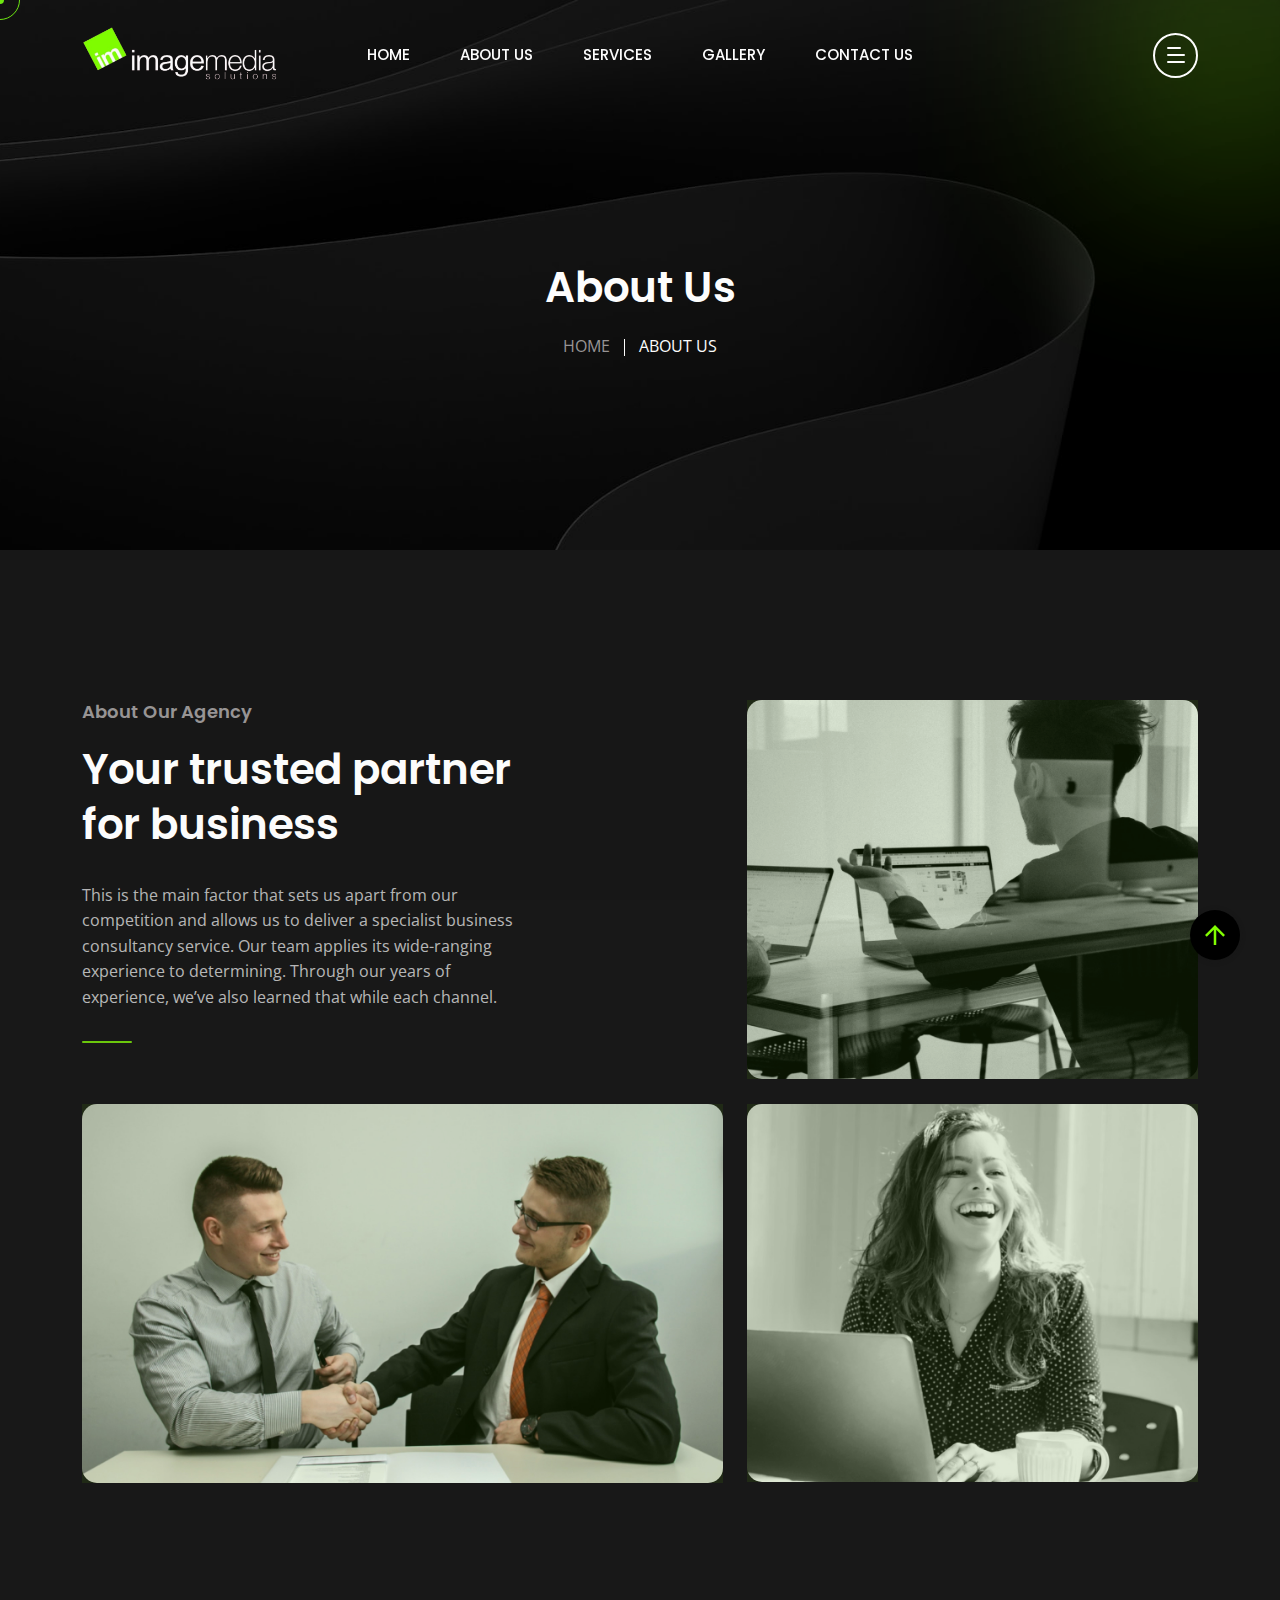
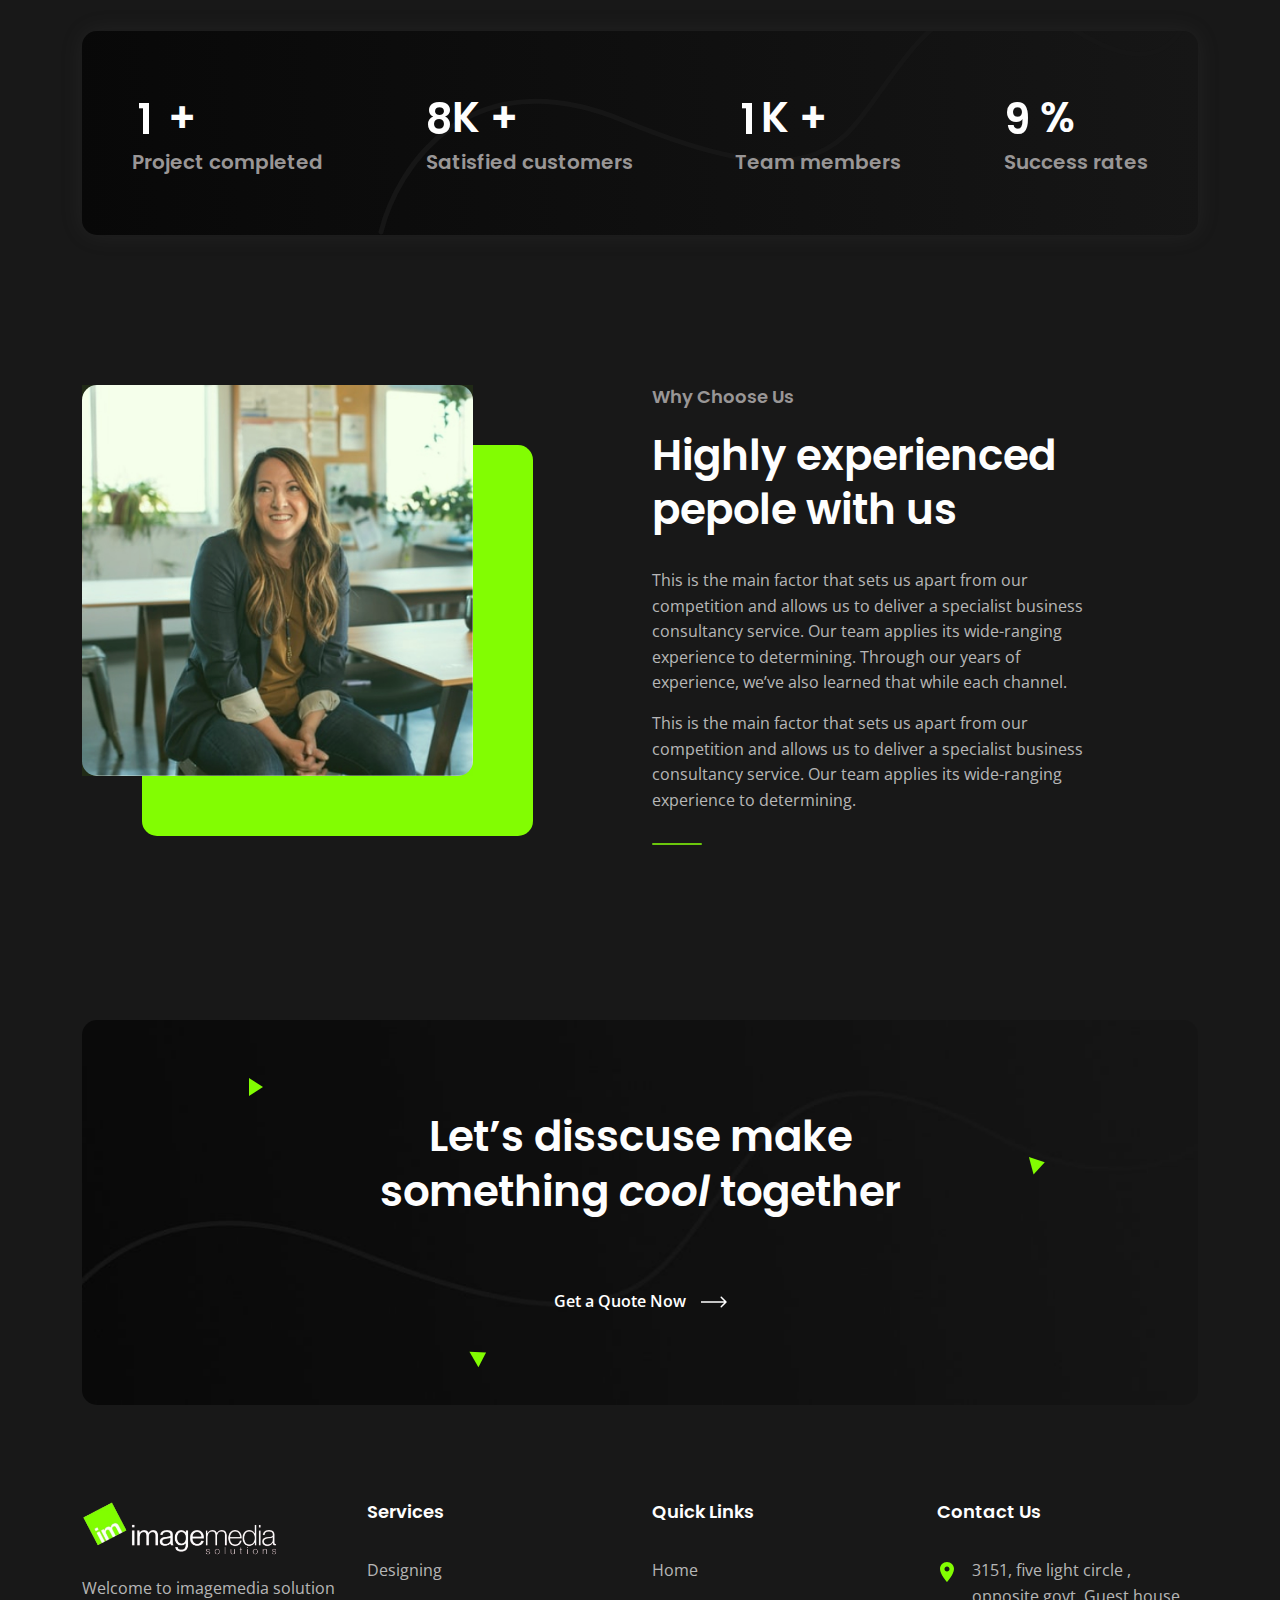
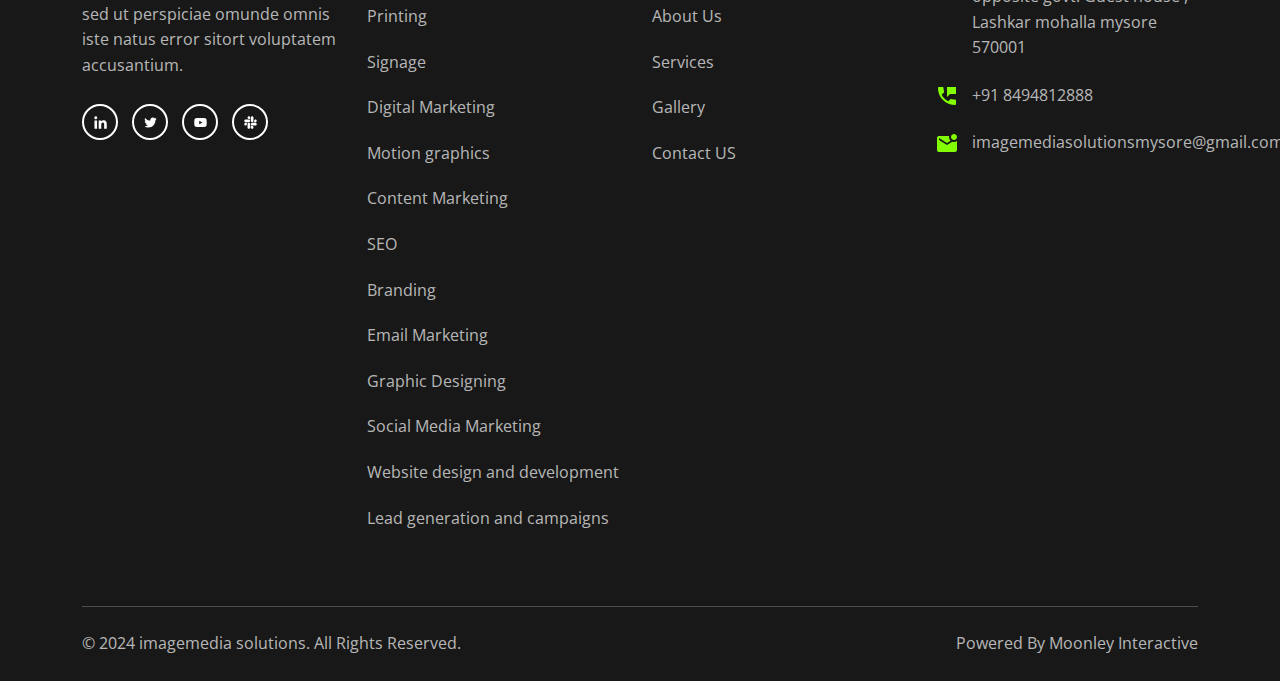
==== commit b0e6145c: "add powered by link" ====
--- a/about.html
+++ b/about.html
@@ -412,7 +412,7 @@
             <div class="cs-bottom_footer_right">
               <ul class="cs-footer_links cs-mp0">
                 <li>
-                  <a href="#">Powered By Moonley Interactive</a>
+                  <a href="https://www.moonleyinteractive.com/">Powered By Moonley Interactive</a>
                 </li>
               </ul>
             </div>
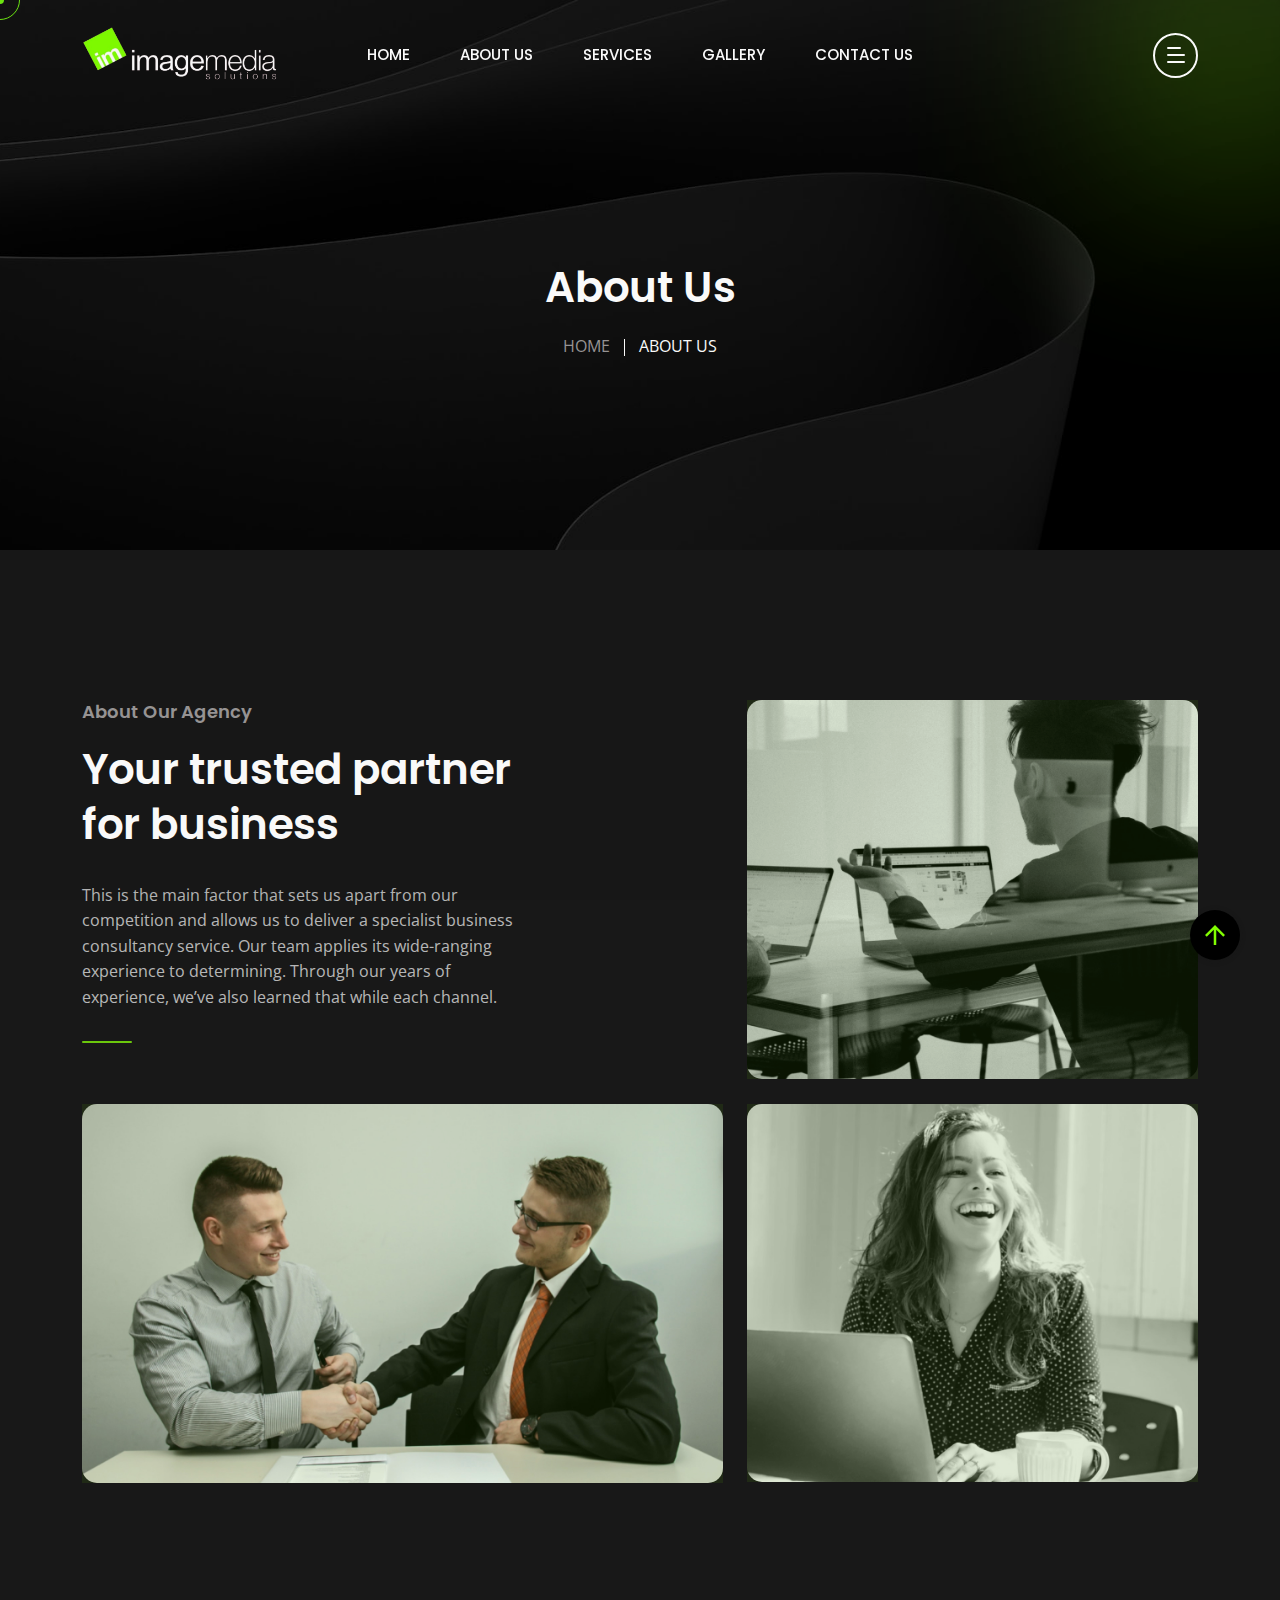
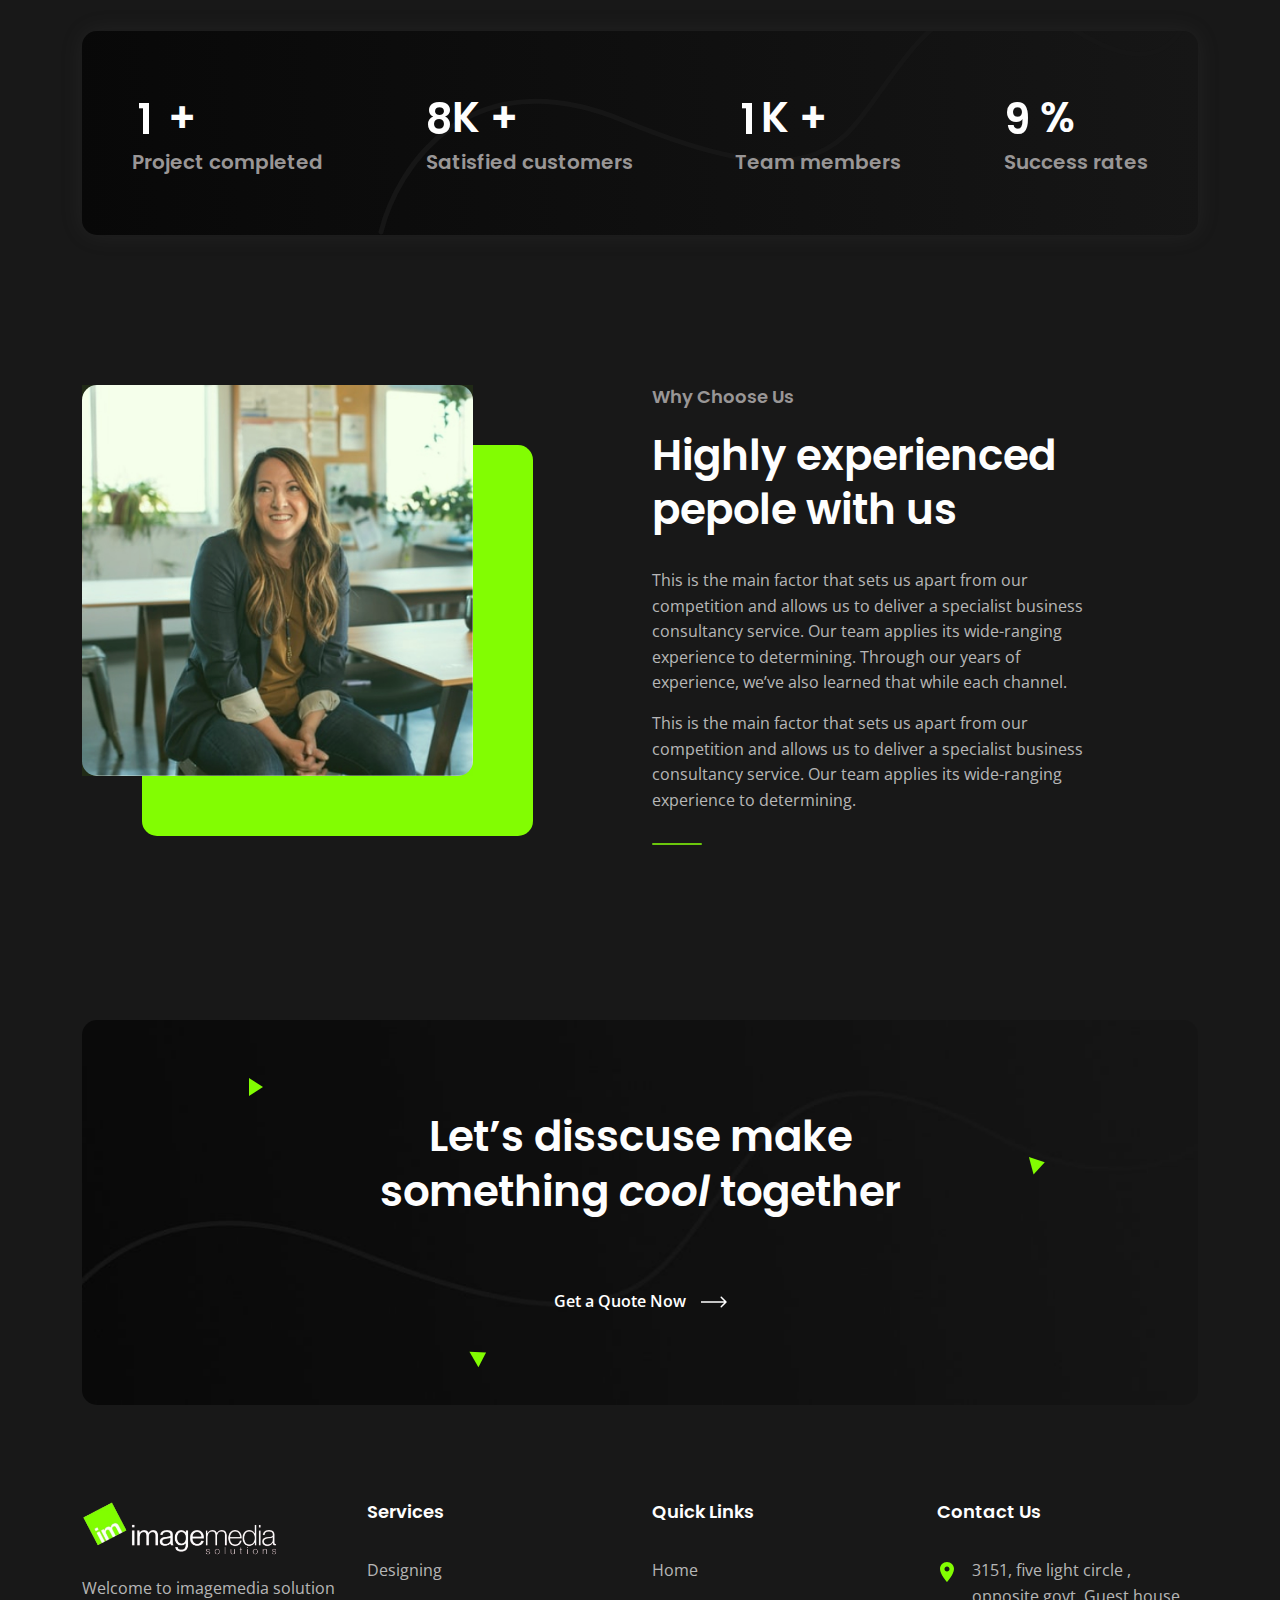
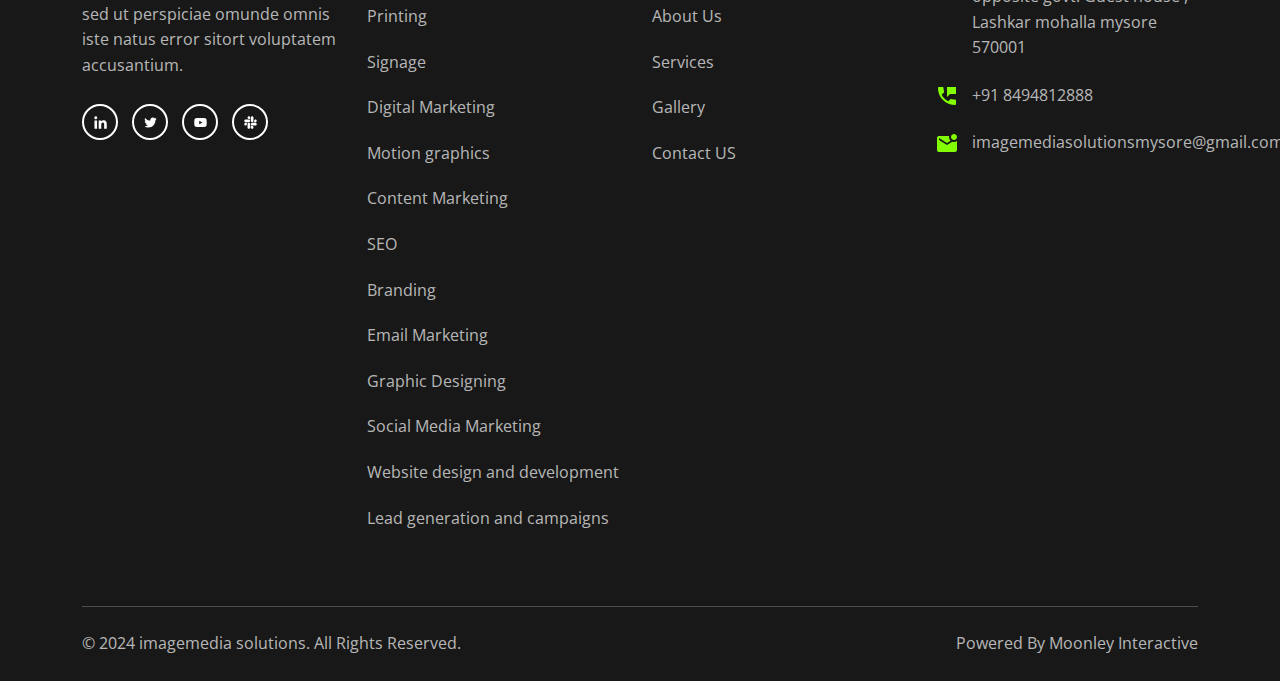
==== commit 457dfc72: "add favicon" ====
--- a/about.html
+++ b/about.html
@@ -5,9 +5,8 @@
     <meta charset="utf-8">
     <meta http-equiv="x-ua-compatible" content="ie=edge">
     <meta name="viewport" content="width=device-width, initial-scale=1">
-    <meta name="author" content="Laralink">
     <!-- Favicon Icon -->
-    <link rel="icon" href="assets/img/favicon.png">
+    <link rel="icon" href="assets/img/favicon.jpg" />
     <!-- Site Title -->
     <title>Imagemedia solution</title>
     <link rel="stylesheet" href="assets/css/plugins/bootstrap.min.css">
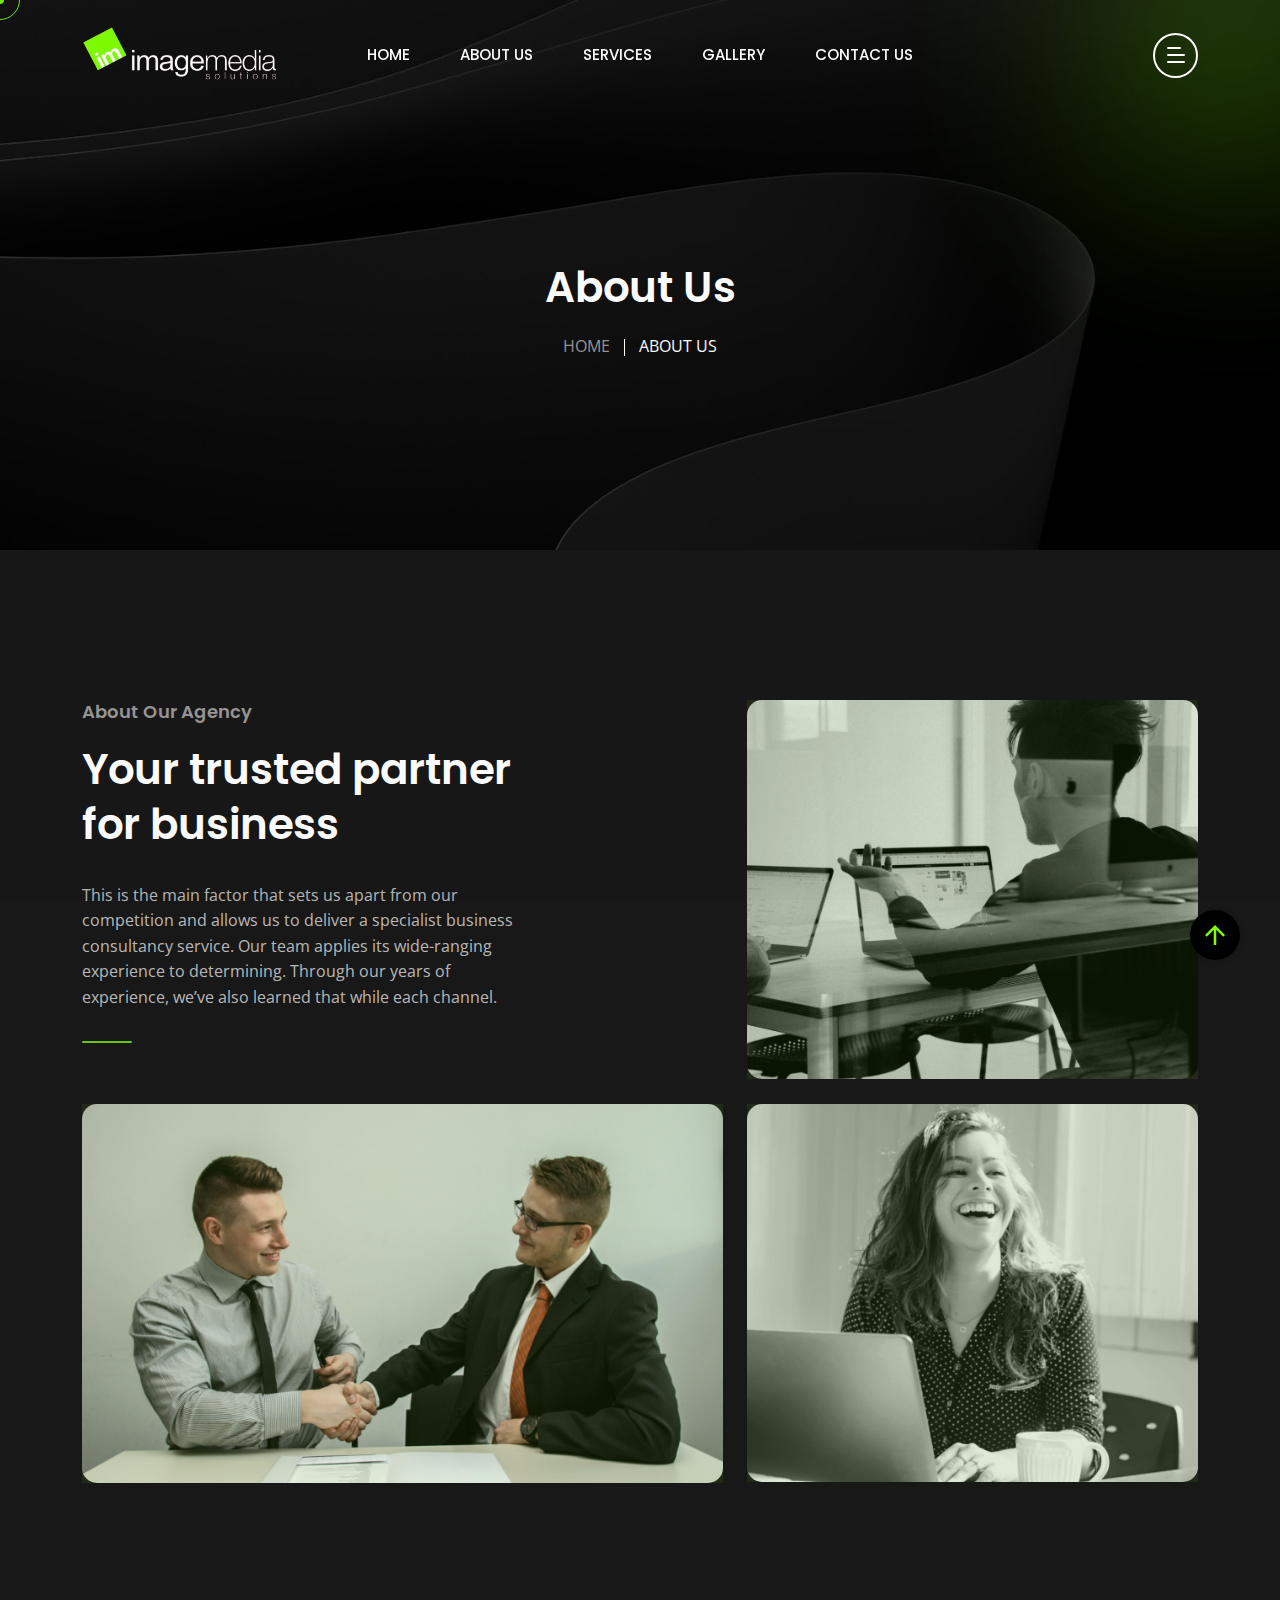
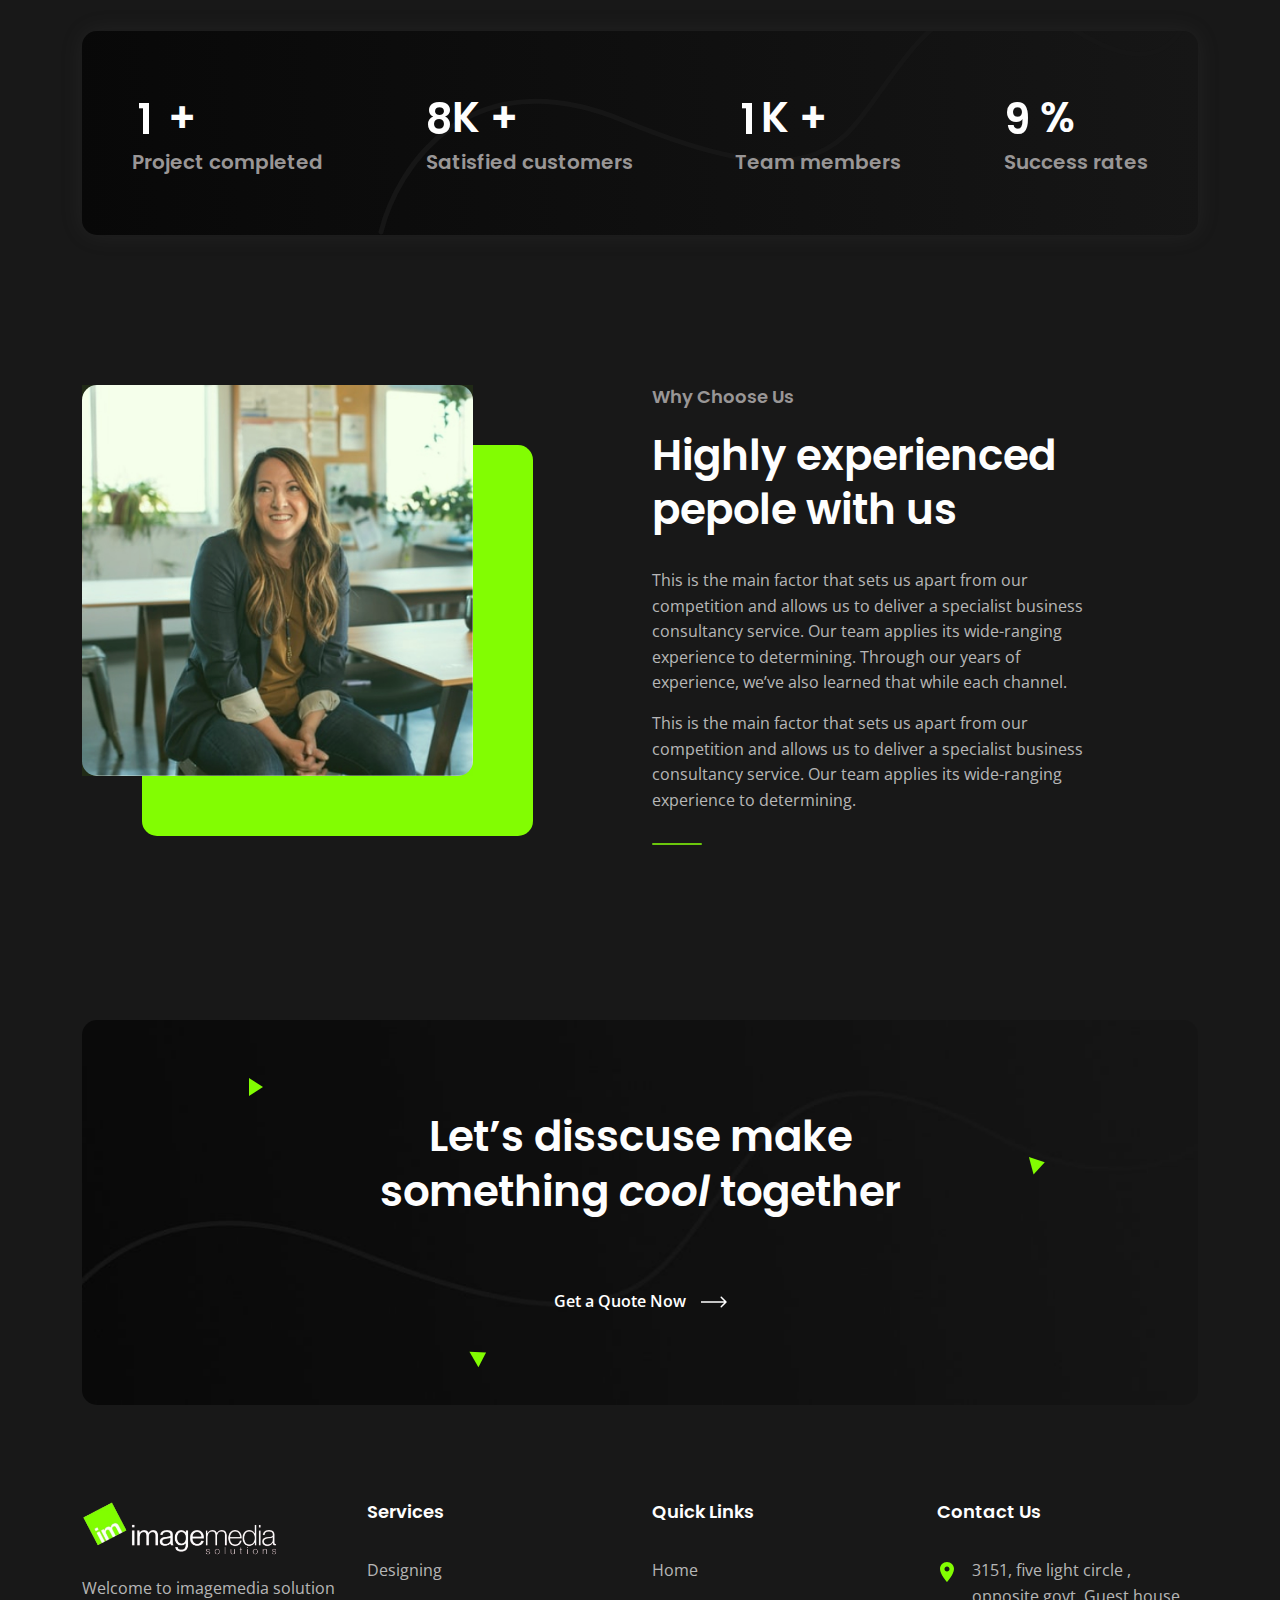
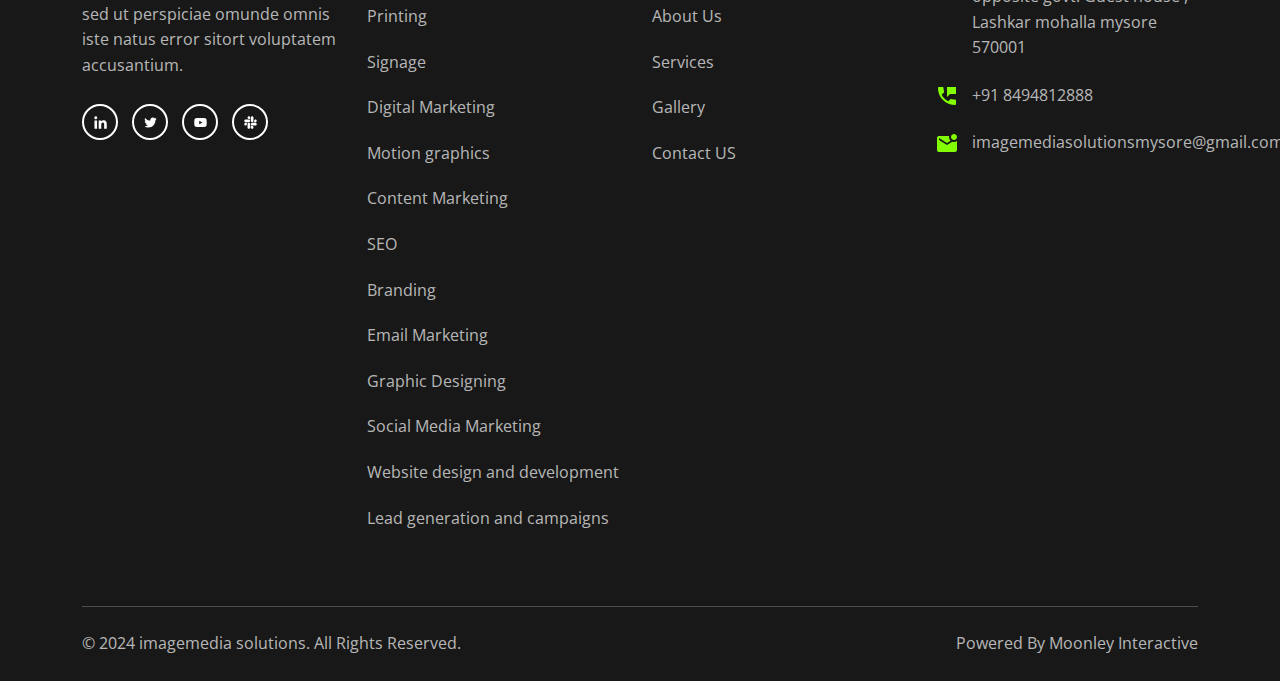
==== commit abd7edae: "update images and about page" ====
--- a/about.html
+++ b/about.html
@@ -192,7 +192,7 @@
         <div class="cs-funfacts">
             <div>
             <div class="cs-funfact cs-style2">
-                <div class="cs-funfact_number cs-primary_font cs-semi_bold cs-primary_color"><span data-count-to="100" class="odometer odometer-auto-theme"><div class="odometer-inside"><span class="odometer-digit"><span class="odometer-digit-spacer">8</span><span class="odometer-digit-inner"><span class="odometer-ribbon"><span class="odometer-ribbon-inner"><span class="odometer-value">1</span></span></span></span></span><span class="odometer-digit"><span class="odometer-digit-spacer">8</span><span class="odometer-digit-inner"><span class="odometer-ribbon"><span class="odometer-ribbon-inner"><span class="odometer-value">0</span></span></span></span></span><span class="odometer-digit"><span class="odometer-digit-spacer">8</span><span class="odometer-digit-inner"><span class="odometer-ribbon"><span class="odometer-ribbon-inner"><span class="odometer-value">0</span></span></span></span></span></div></span> <span class="cs-plus">+</span></div>
+                <div class="cs-funfact_number cs-primary_font cs-semi_bold cs-primary_color"><span data-count-to="500" class="odometer odometer-auto-theme"><div class="odometer-inside"><span class="odometer-digit"><span class="odometer-digit-spacer">8</span><span class="odometer-digit-inner"><span class="odometer-ribbon"><span class="odometer-ribbon-inner"><span class="odometer-value">1</span></span></span></span></span><span class="odometer-digit"><span class="odometer-digit-spacer">8</span><span class="odometer-digit-inner"><span class="odometer-ribbon"><span class="odometer-ribbon-inner"><span class="odometer-value">0</span></span></span></span></span><span class="odometer-digit"><span class="odometer-digit-spacer">8</span><span class="odometer-digit-inner"><span class="odometer-ribbon"><span class="odometer-ribbon-inner"><span class="odometer-value">0</span></span></span></span></span></div></span> <span class="cs-plus">+</span></div>
                 <h3 class="cs-funfact_title">Project completed</h3>
             </div>
             </div>
@@ -204,7 +204,7 @@
             </div>
             <div>
             <div class="cs-funfact cs-style2">
-                <div class="cs-funfact_number cs-primary_font cs-semi_bold cs-primary_color"><span data-count-to="130" class="odometer odometer-auto-theme"><div class="odometer-inside"><span class="odometer-digit"><span class="odometer-digit-spacer">8</span><span class="odometer-digit-inner"><span class="odometer-ribbon"><span class="odometer-ribbon-inner"><span class="odometer-value">1</span></span></span></span></span><span class="odometer-digit"><span class="odometer-digit-spacer">8</span><span class="odometer-digit-inner"><span class="odometer-ribbon"><span class="odometer-ribbon-inner"><span class="odometer-value">3</span></span></span></span></span><span class="odometer-digit"><span class="odometer-digit-spacer">8</span><span class="odometer-digit-inner"><span class="odometer-ribbon"><span class="odometer-ribbon-inner"><span class="odometer-value">0</span></span></span></span></span></div></span>K <span class="cs-plus">+</span></div>
+                <div class="cs-funfact_number cs-primary_font cs-semi_bold cs-primary_color"><span data-count-to="18" class="odometer odometer-auto-theme"><div class="odometer-inside"><span class="odometer-digit"><span class="odometer-digit-spacer">8</span><span class="odometer-digit-inner"><span class="odometer-ribbon"><span class="odometer-ribbon-inner"><span class="odometer-value">1</span></span></span></span></span><span class="odometer-digit"><span class="odometer-digit-spacer">8</span><span class="odometer-digit-inner"><span class="odometer-ribbon"><span class="odometer-ribbon-inner"><span class="odometer-value">3</span></span></span></span></span><span class="odometer-digit"><span class="odometer-digit-spacer">8</span><span class="odometer-digit-inner"><span class="odometer-ribbon"><span class="odometer-ribbon-inner"><span class="odometer-value">0</span></span></span></span></span></div></span>K <span class="cs-plus">+</span></div>
                 <h3 class="cs-funfact_title">Team members</h3>
             </div>
             </div>
